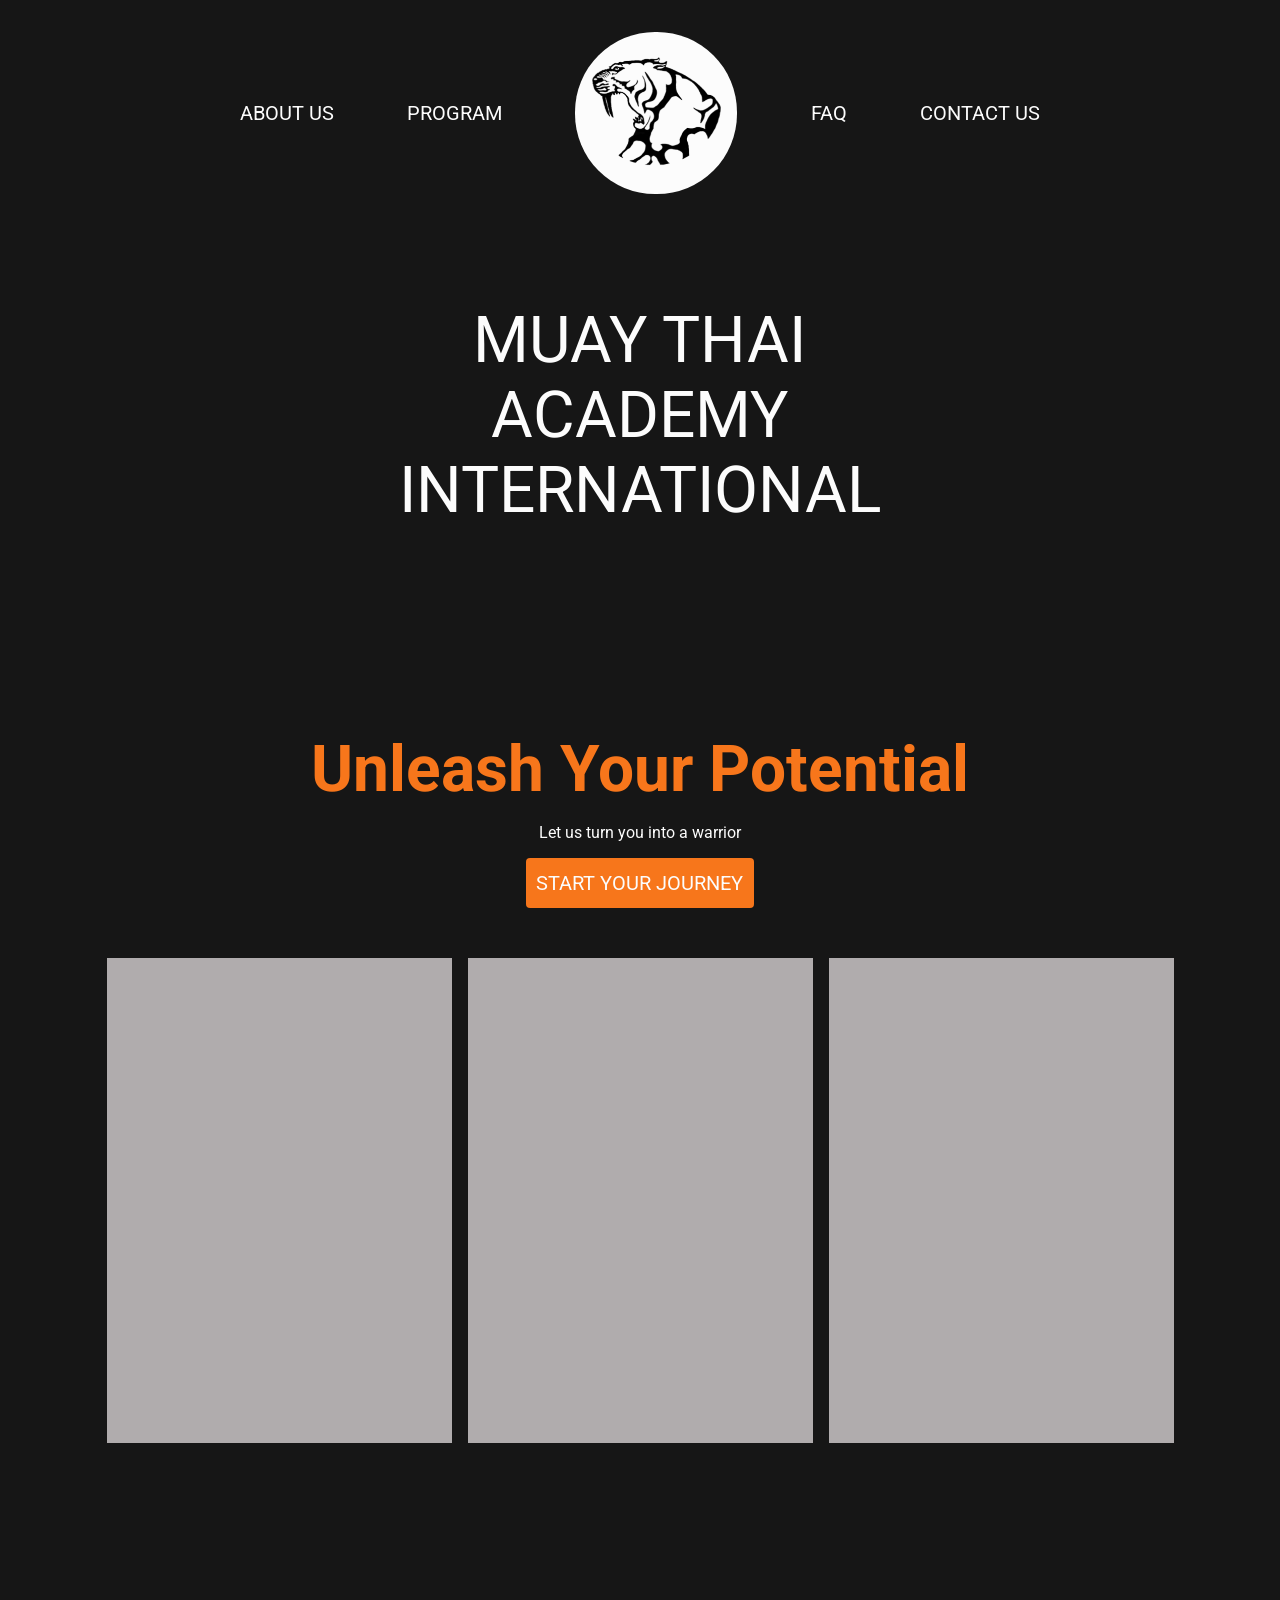
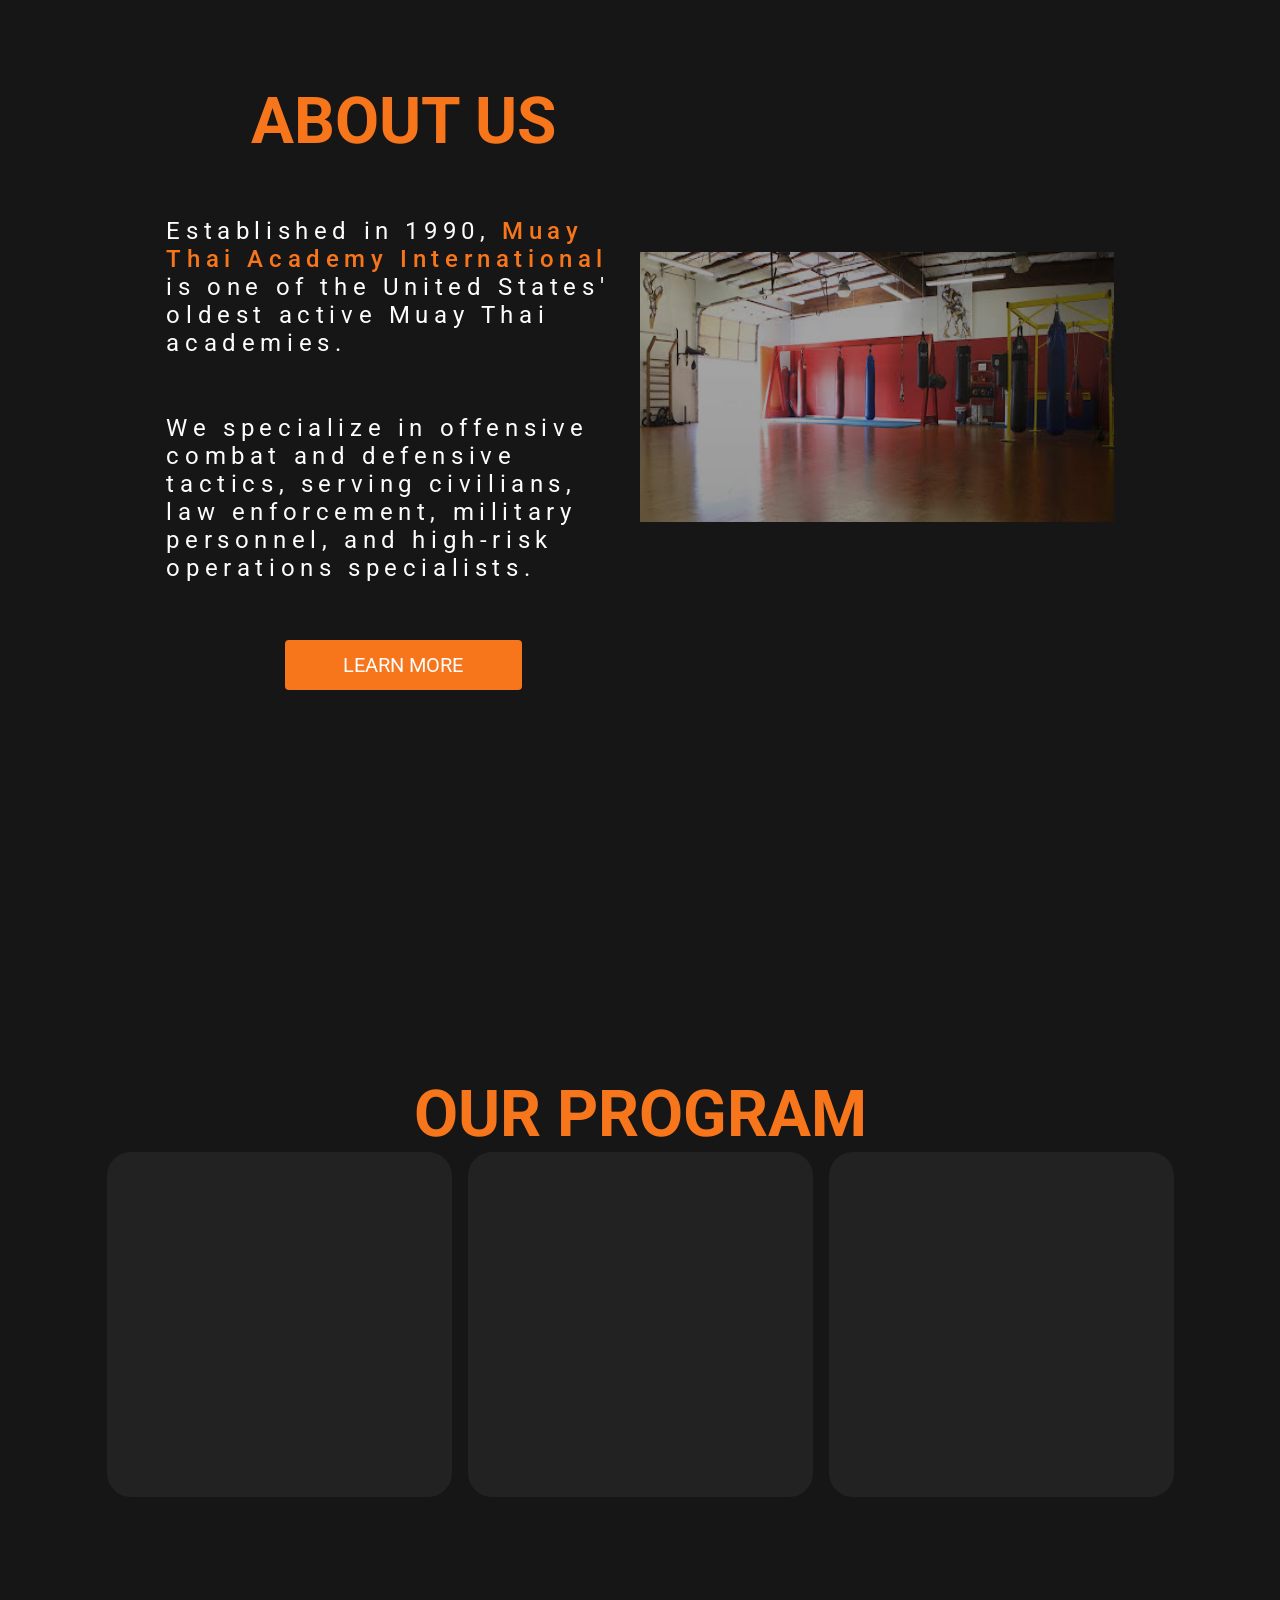
==== index.html @ 50d13c05 "Complete Rework" ====
<!DOCTYPE html>
<html lang="en">
  <head>
    <meta charset="UTF-8" />
    <meta name="viewport" content="width=device-width, initial-scale=1.0" />
    <title>Muay Thai Academy International</title>
    <link rel="stylesheet" href="style.css" />
    <link rel="stylesheet" href="media.css" />
    <link rel="icon" href="./assets/MuayThaiAcademyIcon.png" />
    <link rel="preconnect" href="https://fonts.googleapis.com" />
    <link rel="preconnect" href="https://fonts.gstatic.com" crossorigin />
    <link
      href="https://fonts.googleapis.com/css2?family=Roboto:ital,wght@0,100;0,300;0,400;0,500;0,700;0,900;1,100;1,300;1,400;1,500;1,700;1,900&display=swap"
      rel="stylesheet"
    />
    <script defer src="script.js"></script>
  </head>
  <body>
    <nav class="navbar">
      <a href="" class="nav-link">ABOUT US</a>
      <a href="" class="nav-link">PROGRAM</a>
      <div class="academy-logo">
        <img
          src="/assets/MuayThaiAcademyIcon.png"
          alt="academy logo"
          class="academy-logo-img"
        />
      </div>
      <a href="" class="nav-link">FAQ</a>
      <a href="" class="nav-link">CONTACT US</a>
    </nav>
    <h1 class="academy-name">MUAY THAI<br />ACADEMY INTERNATIONAL</h1>
    <section id="hero">
      <h2 class="slogan"><span>Unleash</span> Your Potential</h2>
      <p>Let us turn you into a warrior</p>
      <button class="start-journey-btn">START YOUR JOURNEY</button>
      <div class="hero-img-container">
        <!-- <img src="" alt="" class="hero-img" />
        <img src="" alt="" class="hero-img" />
        <img src="" alt="" class="hero-img" /> -->
        <div class="placeholder-img"></div>
        <div class="placeholder-img"></div>
        <div class="placeholder-img"></div>
      </div>
    </section>
    <section id="about">
      <div class="about-text-container">
        <h2>ABOUT US</h2>
        <p>
          Established in 1990, <span>Muay Thai Academy International</span> is
          one of the United States' oldest active Muay Thai academies.
        </p>
        <p>
          We specialize in offensive combat and defensive tactics, serving
          civilians, law enforcement, military personnel, and high-risk
          operations specialists.
        </p>
        <button class="learn-more-btn">LEARN MORE</button>
      </div>
      <img src="/assets/muaythaiBG.jpg" alt="" class="about-img" />
    </section>
    <section id="program">
      <h2>OUR PROGRAM</h2>
      <div class="program-card-container">
        <div class="program-card"></div>
        <div class="program-card"></div>
        <div class="program-card"></div>
      </div>
    </section>
  </body>
</html>
---- style.css ----
/* COLOR PALETTE
BLACK #111111
RED #540000
TEAL #004749
TAN #b09b72
WHITE ededed */
/* General Styling */
:root {
  --black: #161616;
  --white: #fcfcfc;
  --grey: #b0acad;
  --orange: #f7761b;
}

* {
  margin: 0;
  padding: 0;
  font-family: sans-serif;
  box-sizing: border-box;
  list-style: none;
  text-decoration: none;
  font-family: "roboto", sans-serif;
  color: var(--white);
  border: 0px;
}

input::-webkit-outer-spin-button,
input::-webkit-inner-spin-button {
  -webkit-appearance: none;
  margin: 0;
}

body {
  overflow-x: hidden;
  margin: 0 13%;
}

html {
  background: var(--black);
  scroll-behavior: smooth;
  height: 100%;
  scroll-snap-type: y proximity;
}

section {
  height: 100vh;
  scroll-snap-align: center;
  display: flex;
  flex-direction: column;
  justify-content: center;
  align-items: center;
  text-align: center;
}

h2 {
  font-weight: bold;
  color: var(--orange);
  text-align: center;
  font-size: 64px;
}

button:hover {
  cursor: pointer;
}

button {
  height: 50px;
  font-weight: 400;
  background-color: var(--orange);
  font-size: 20px;
  border-radius: 0.25rem;
}

button:hover {
  transition: all 200ms ease;
  background-color: red;
  color: white;
}

/* NAVBAR */
.navbar {
  display: flex;
  margin-top: 2rem;
  align-items: center;
  justify-content: space-evenly;
}

.nav-link {
  font-size: 20px;
}

.academy-logo {
  background-color: var(--white);
  height: 162px;
  width: 162px;
  border-radius: 5rem;
  display: flex;
}

.academy-logo-img {
  height: 80%;
  margin: auto;
}

.academy-name {
  margin: 109px auto;
  text-align: center;
  width: 80%;
  font-size: 64px;
  font-weight: 400;
}

/* HERO SECTION */
#hero {
  margin: auto 0;
}
.slogan {
  font-size: 64px;
}

.slogan span {
  color: var(--orange);
}

#hero p {
  margin: 1rem 0;
}

.start-journey-btn {
  width: 24%;
  margin-bottom: 50px;
}

.hero-img-container {
  display: flex;
  justify-content: center;
  gap: 1rem;
}

.placeholder-img {
  background-color: var(--grey);
  height: 485px;
  width: 345px;
}

/* ABOUT */
#about {
  height: 100vh;
  display: flex;
  flex-direction: row;
  justify-content: space-evenly;
}

.about-text-container {
  width: 50%;
  height: 80%;
  display: flex;
  flex-direction: column;
  justify-content: space-evenly;
  margin-right: 2rem;
  margin: auto 0;
}

#about p {
  font-size: 24px;
  letter-spacing: 0.35rem;
  text-align: left;
}

#about span {
  color: var(--orange);
  font-weight: 500;
}

.learn-more-btn {
  width: 50%;
  margin: 0 auto;
}

.about-img {
  width: 50%;
  height: 30%;
  margin: auto 0;
}

/* PROGRAM */
.program-card-container {
  display: flex;
  gap: 1rem;
}

.program-card {
  height: 345px;
  width: 345px;
  background-color: #222222;
  border-radius: 1.5rem;
}
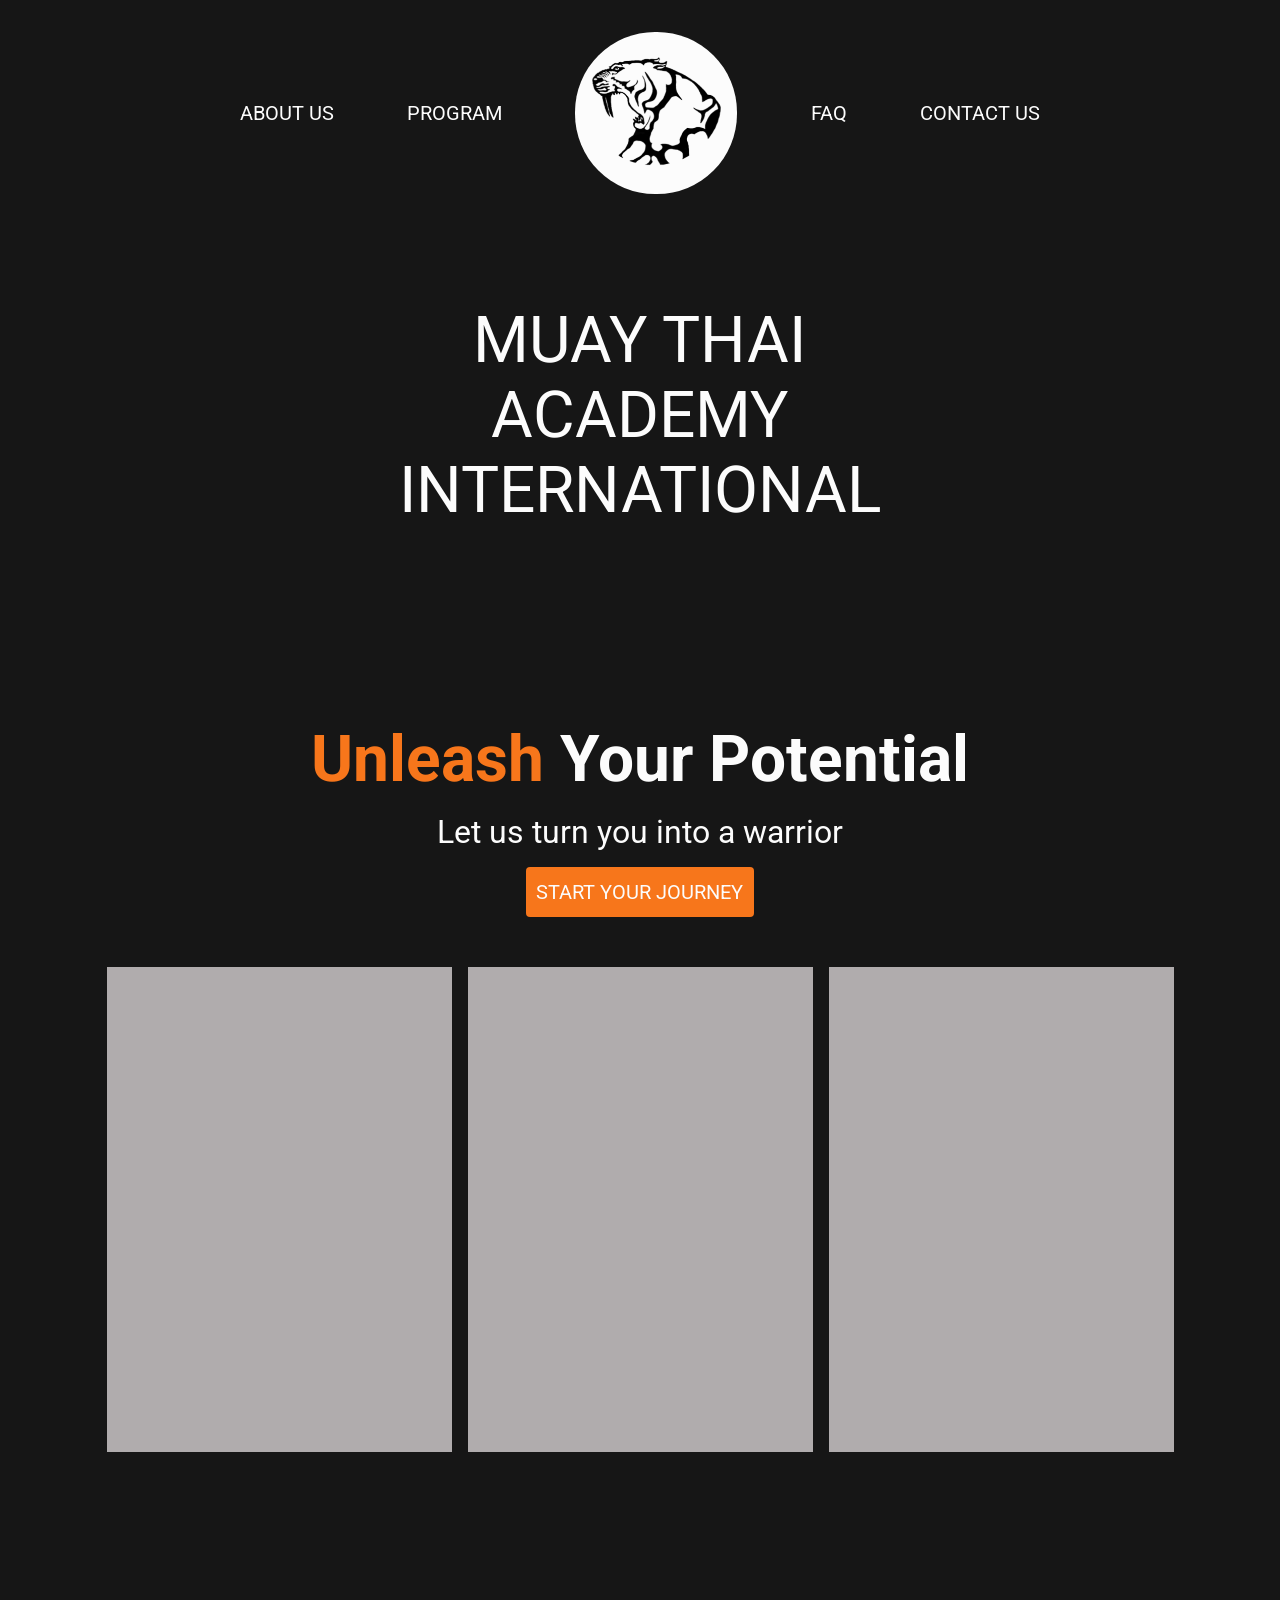
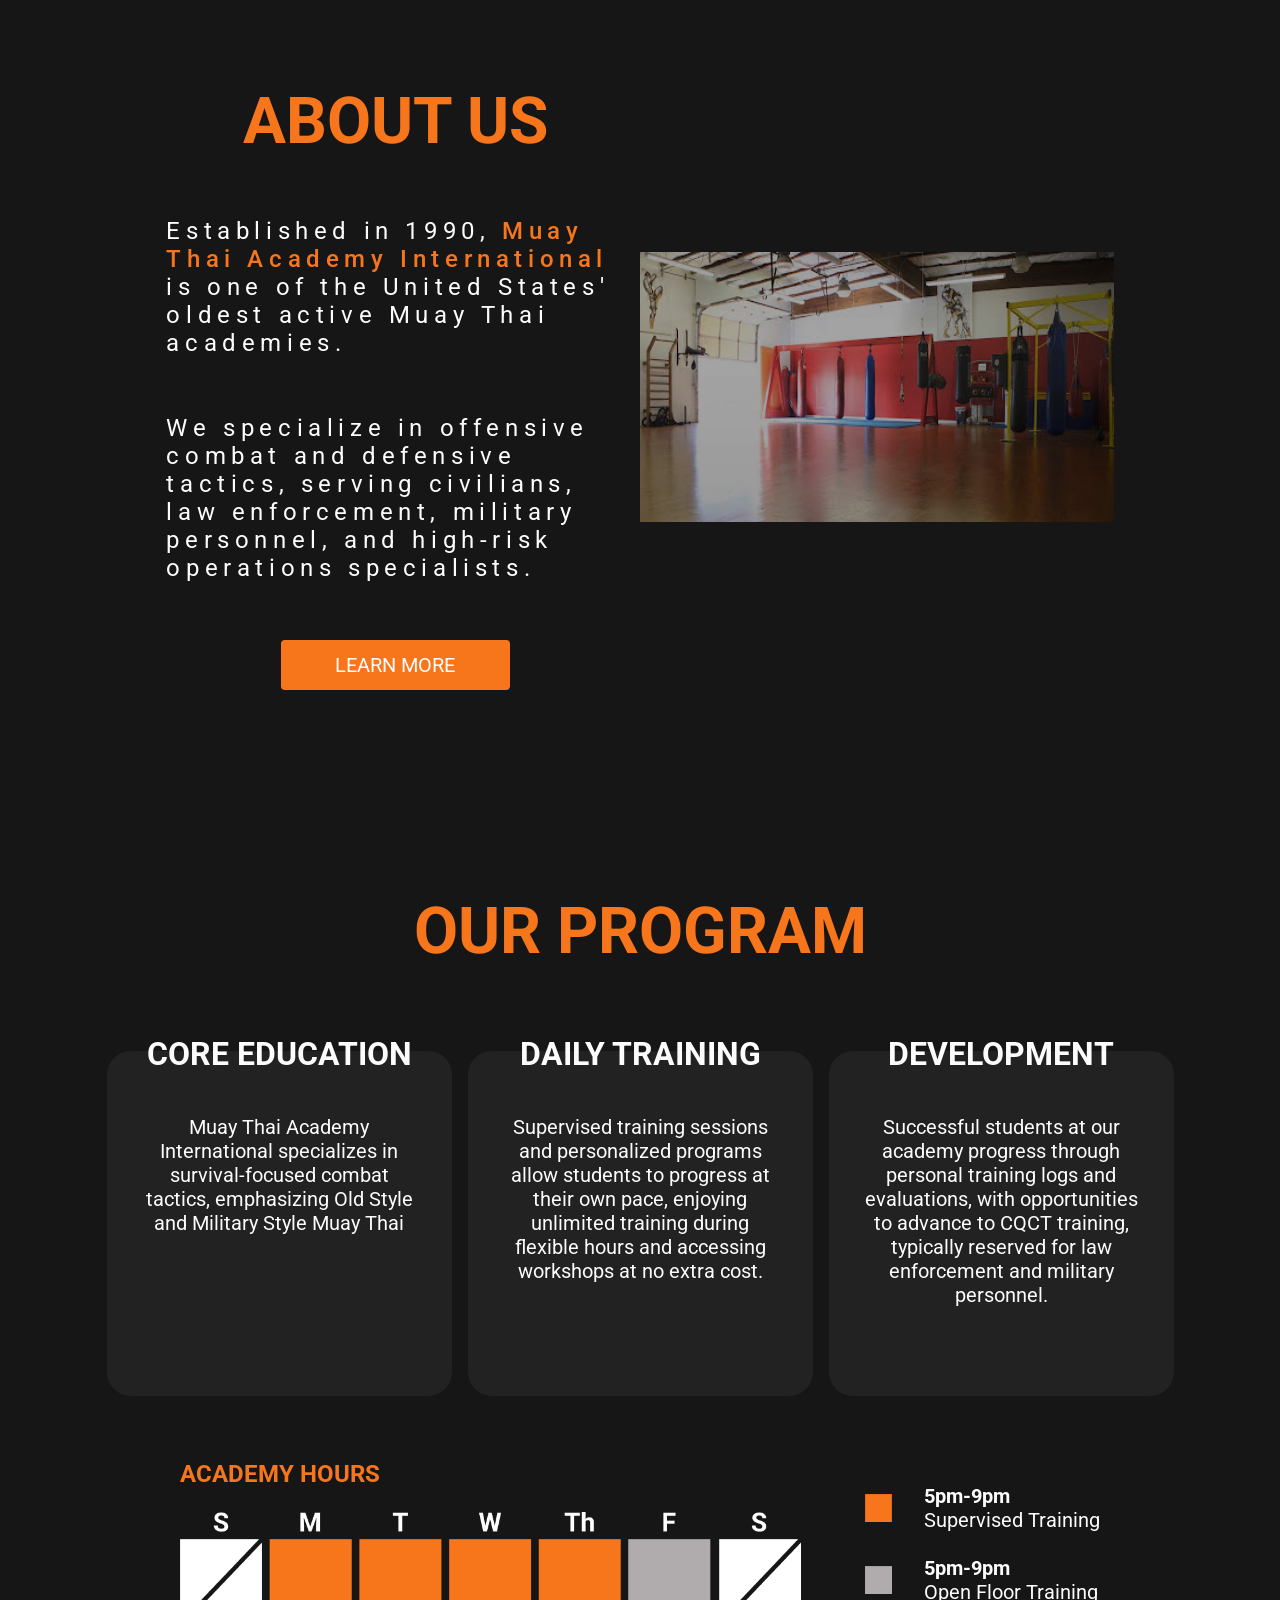
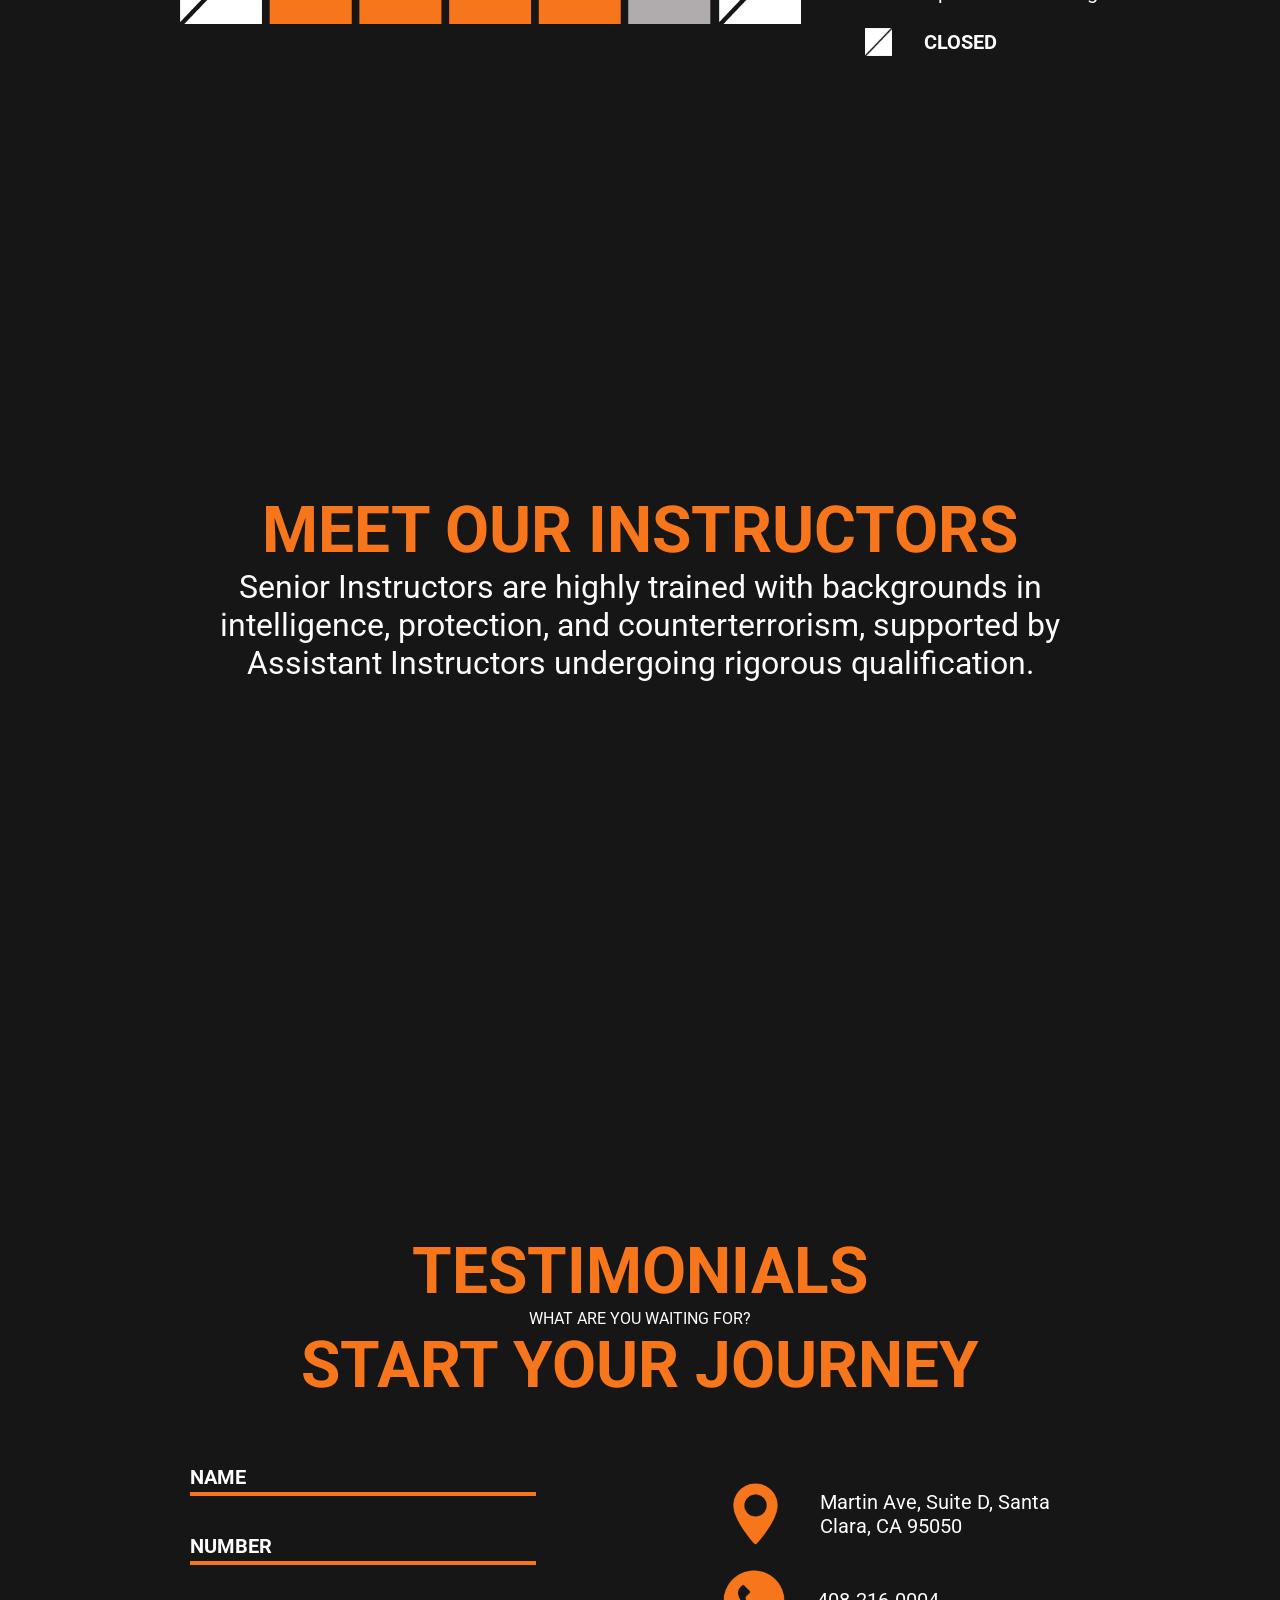
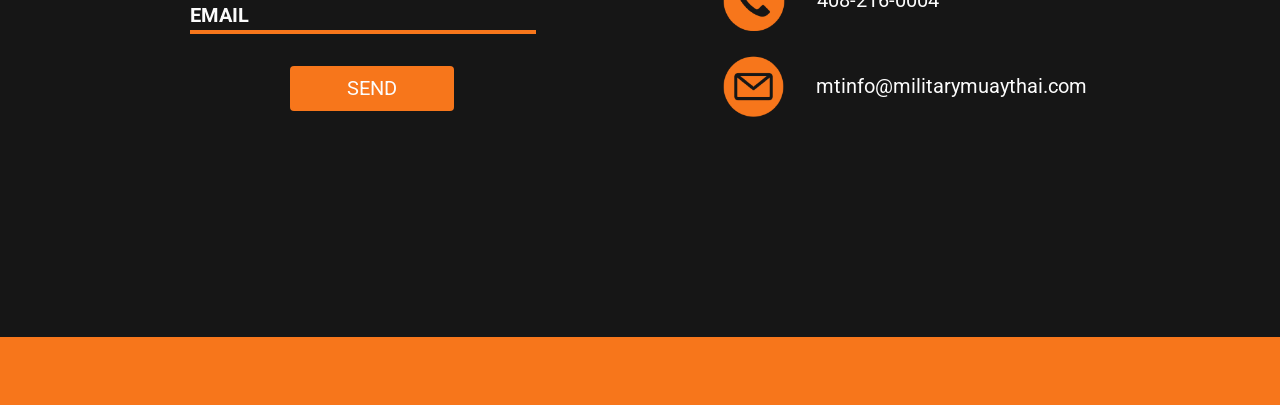
==== commit 2529295c: "new sections progress" ====
--- a/index.html
+++ b/index.html
@@ -46,11 +46,11 @@
     <section id="about">
       <div class="about-text-container">
         <h2>ABOUT US</h2>
-        <p>
+        <p class="decode">
           Established in 1990, <span>Muay Thai Academy International</span> is
           one of the United States' oldest active Muay Thai academies.
         </p>
-        <p>
+        <p class="decode">
           We specialize in offensive combat and defensive tactics, serving
           civilians, law enforcement, military personnel, and high-risk
           operations specialists.
@@ -62,10 +62,144 @@
     <section id="program">
       <h2>OUR PROGRAM</h2>
       <div class="program-card-container">
-        <div class="program-card"></div>
-        <div class="program-card"></div>
-        <div class="program-card"></div>
-      </div>
-    </section>
+        <div class="program-card">
+          <h3>CORE EDUCATION</h3>
+          <p>
+            Muay Thai Academy International specializes in survival-focused
+            combat tactics, emphasizing Old Style and Military Style Muay Thai
+          </p>
+        </div>
+        <div class="program-card">
+          <h3>DAILY TRAINING</h3>
+          <p>
+            Supervised training sessions and personalized programs allow
+            students to progress at their own pace, enjoying unlimited training
+            during flexible hours and accessing workshops at no extra cost.
+          </p>
+        </div>
+        <div class="program-card">
+          <h3>DEVELOPMENT</h3>
+          <p>
+            Successful students at our academy progress through personal
+            training logs and evaluations, with opportunities to advance to CQCT
+            training, typically reserved for law enforcement and military
+            personnel.
+          </p>
+        </div>
+      </div>
+      <div class="schedule">
+        <div class="weekly-schedule">
+          <h3 class="hours">ACADEMY HOURS</h3>
+          <img src="/assets/Weekly Schedule.png" alt="" class="week" />
+        </div>
+        <ul>
+          <li>
+            <img src="/assets/OrangeSqaure.png" alt="" class="legend-box" />
+            <div class="legend-text">
+              <h4>5pm-9pm</h4>
+              <p>Supervised Training</p>
+            </div>
+          </li>
+          <li>
+            <img
+              src="/assets/GreySquare.png"
+              alt="grey square"
+              class="legend-box"
+            />
+            <div class="legend-text">
+              <h4>5pm-9pm</h4>
+              <p>Open Floor Training</p>
+            </div>
+          </li>
+          <li>
+            <img src="/assets/Closed Square.png" alt="" class="legend-box" />
+            <h4>CLOSED</h4>
+          </li>
+        </ul>
+      </div>
+    </section>
+    <section id="instructors">
+      <h2>MEET OUR INSTRUCTORS</h2>
+      <p>
+        Senior Instructors are highly trained with backgrounds in intelligence,
+        protection, and counterterrorism, supported by Assistant Instructors
+        undergoing rigorous qualification.
+      </p>
+    </section>
+    <section id="action">
+      <div class="testimonials">
+        <h2>TESTIMONIALS</h2>
+      </div>
+      <div class="cta">
+        <p>WHAT ARE YOU WAITING FOR?</p>
+        <h2>START YOUR JOURNEY</h2>
+        <div class="contact">
+          <div class="form">
+            <form action="" class="contact-form">
+              <div class="input-wrap">
+                <input
+                  type="text"
+                  autocomplete="off"
+                  id="name"
+                  required
+                  class="input-field"
+                />
+                <label for="name">NAME</label>
+              </div>
+              <div class="input-wrap">
+                <input
+                  type="number"
+                  autocomplete="off"
+                  id="number"
+                  required
+                  class="input-field"
+                />
+                <label for="number">NUMBER</label>
+              </div>
+              <div class="input-wrap">
+                <input
+                  type="email"
+                  autocomplete="off"
+                  id="email"
+                  required
+                  class="input-field"
+                />
+                <label for="email">EMAIL</label>
+              </div>
+              <input type="submit" value="SEND" class="submit-btn" />
+            </form>
+          </div>
+          <div class="contact-info">
+            <ul>
+              <li class="address">
+                <img
+                  src="/assets/orange-location-icon.png"
+                  alt=""
+                  class="contact-icon"
+                />
+                <p>Martin Ave, Suite D, Santa Clara, CA 95050</p>
+              </li>
+              <li class="phone">
+                <img
+                  src="/assets/orange-phone-icon.png"
+                  alt=""
+                  class="contact-icon"
+                />
+                <p>408-216-0004</p>
+              </li>
+              <li class="email">
+                <img
+                  src="/assets/orange-email-icon.png"
+                  alt=""
+                  class="contact-icon"
+                />
+                <p>mtinfo@militarymuaythai.com</p>
+              </li>
+            </ul>
+          </div>
+        </div>
+      </div>
+    </section>
+    <footer></footer>
   </body>
 </html>
--- a/style.css
+++ b/style.css
@@ -59,11 +59,13 @@
   font-size: 64px;
 }
 
-button:hover {
+button:hover,
+.submit-btn:hover {
   cursor: pointer;
 }
 
-button {
+button,
+.submit-btn {
   height: 50px;
   font-weight: 400;
   background-color: var(--orange);
@@ -116,6 +118,7 @@
 }
 .slogan {
   font-size: 64px;
+  color: var(--white);
 }
 
 .slogan span {
@@ -124,6 +127,7 @@
 
 #hero p {
   margin: 1rem 0;
+  font-size: 2rem;
 }
 
 .start-journey-btn {
@@ -149,6 +153,7 @@
   display: flex;
   flex-direction: row;
   justify-content: space-evenly;
+  gap: 1rem;
 }
 
 .about-text-container {
@@ -184,6 +189,10 @@
 }
 
 /* PROGRAM */
+#program h2 {
+  margin-bottom: 82px;
+}
+
 .program-card-container {
   display: flex;
   gap: 1rem;
@@ -194,4 +203,138 @@
   width: 345px;
   background-color: #222222;
   border-radius: 1.5rem;
-}
+  padding: 2rem;
+  position: relative;
+}
+
+.program-card h3 {
+  font-size: 32px;
+  position: absolute;
+  top: -1rem;
+  left: 0%;
+  right: 0%;
+  width: 100%;
+  margin: 0 auto;
+}
+
+.program-card p {
+  margin: 2rem auto;
+  font-size: 20px;
+}
+
+.schedule {
+  margin-top: 4rem;
+  display: flex;
+  gap: 4rem;
+}
+
+.hours {
+  color: var(--orange);
+  font-size: 24px;
+  text-align: left;
+  margin-bottom: 1.5rem;
+}
+
+.week {
+  height: 112px;
+}
+.schedule ul {
+  margin: auto;
+}
+
+.schedule li {
+  display: flex;
+  gap: 2rem;
+  margin: 1.5rem 0;
+  align-items: center;
+  text-align: left;
+  font-size: 20px;
+}
+
+.legend-box {
+  height: 28px;
+}
+
+#instructors p {
+  font-size: 2rem;
+}
+
+/* CALL TO ACTION */
+.cta {
+  width: 900px;
+}
+.cta h2 {
+  margin-bottom: 56px;
+}
+.contact {
+  display: flex;
+  justify-content: space-evenly;
+  gap: 2rem;
+}
+.form {
+  display: flex;
+  flex-direction: column;
+  text-align: left;
+  flex-grow: 1;
+}
+
+.input {
+  display: block;
+}
+
+.input-wrap {
+  position: relative;
+  height: 37px;
+  margin-bottom: 2rem;
+}
+
+.input-field {
+  position: absolute;
+  background: none;
+  border: none;
+  outline: none;
+  width: 346px;
+  height: 100%;
+  border-bottom: 0.25rem solid var(--orange);
+}
+
+label {
+  position: absolute;
+  left: 0;
+  top: 50%;
+  transform: translateY(-50%);
+  font-size: 20px;
+  font-weight: bold;
+}
+
+.submit-btn {
+  width: 164px;
+  height: 45px;
+  margin: 0 20%;
+}
+
+.contact-info {
+  width: 367px;
+}
+
+.contact-info li {
+  font-size: 20px;
+  font-weight: 400;
+  text-align: left;
+  display: flex;
+  gap: 2rem;
+  margin: 1.5rem 0;
+  align-items: center;
+}
+
+.contact-icon {
+  height: 62px;
+}
+
+/* footer */
+footer {
+  background-color: var(--orange);
+  height: 68px;
+  width: 150%;
+  transform: translateX(-20%);
+}
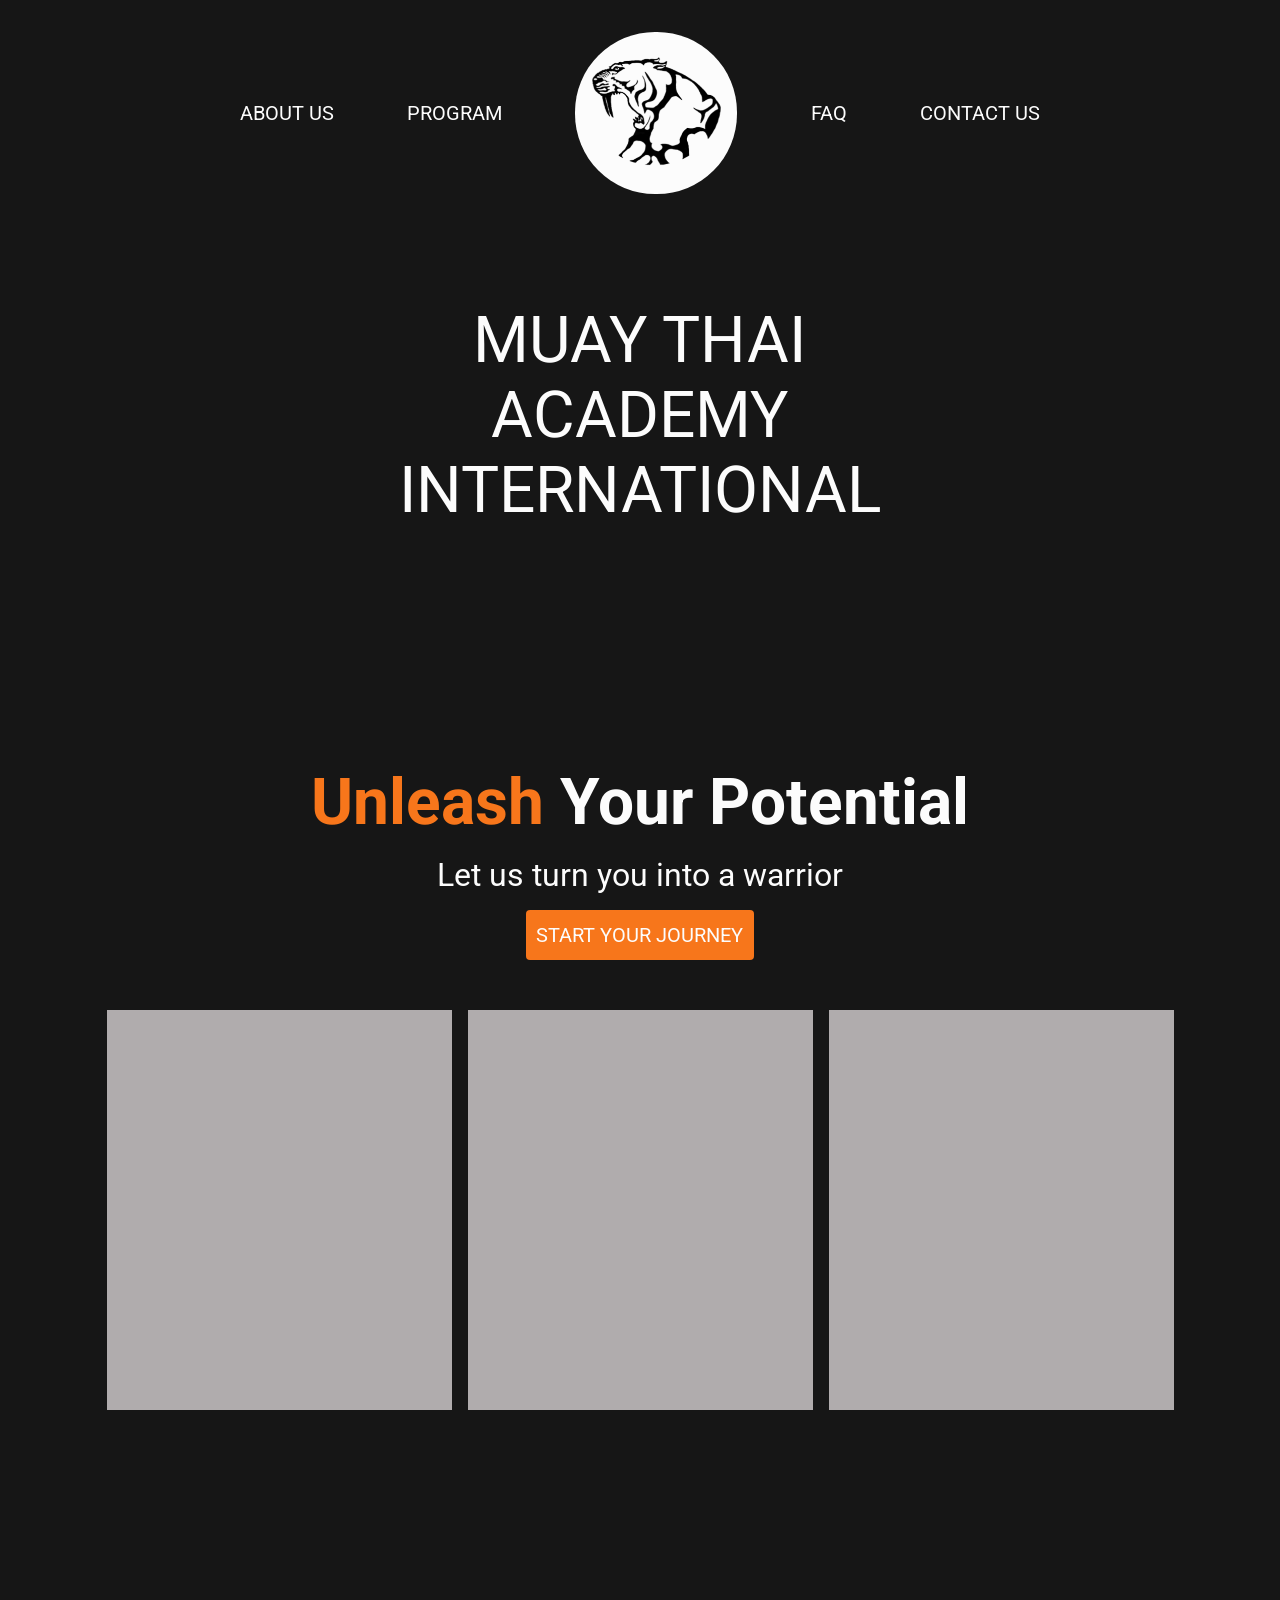
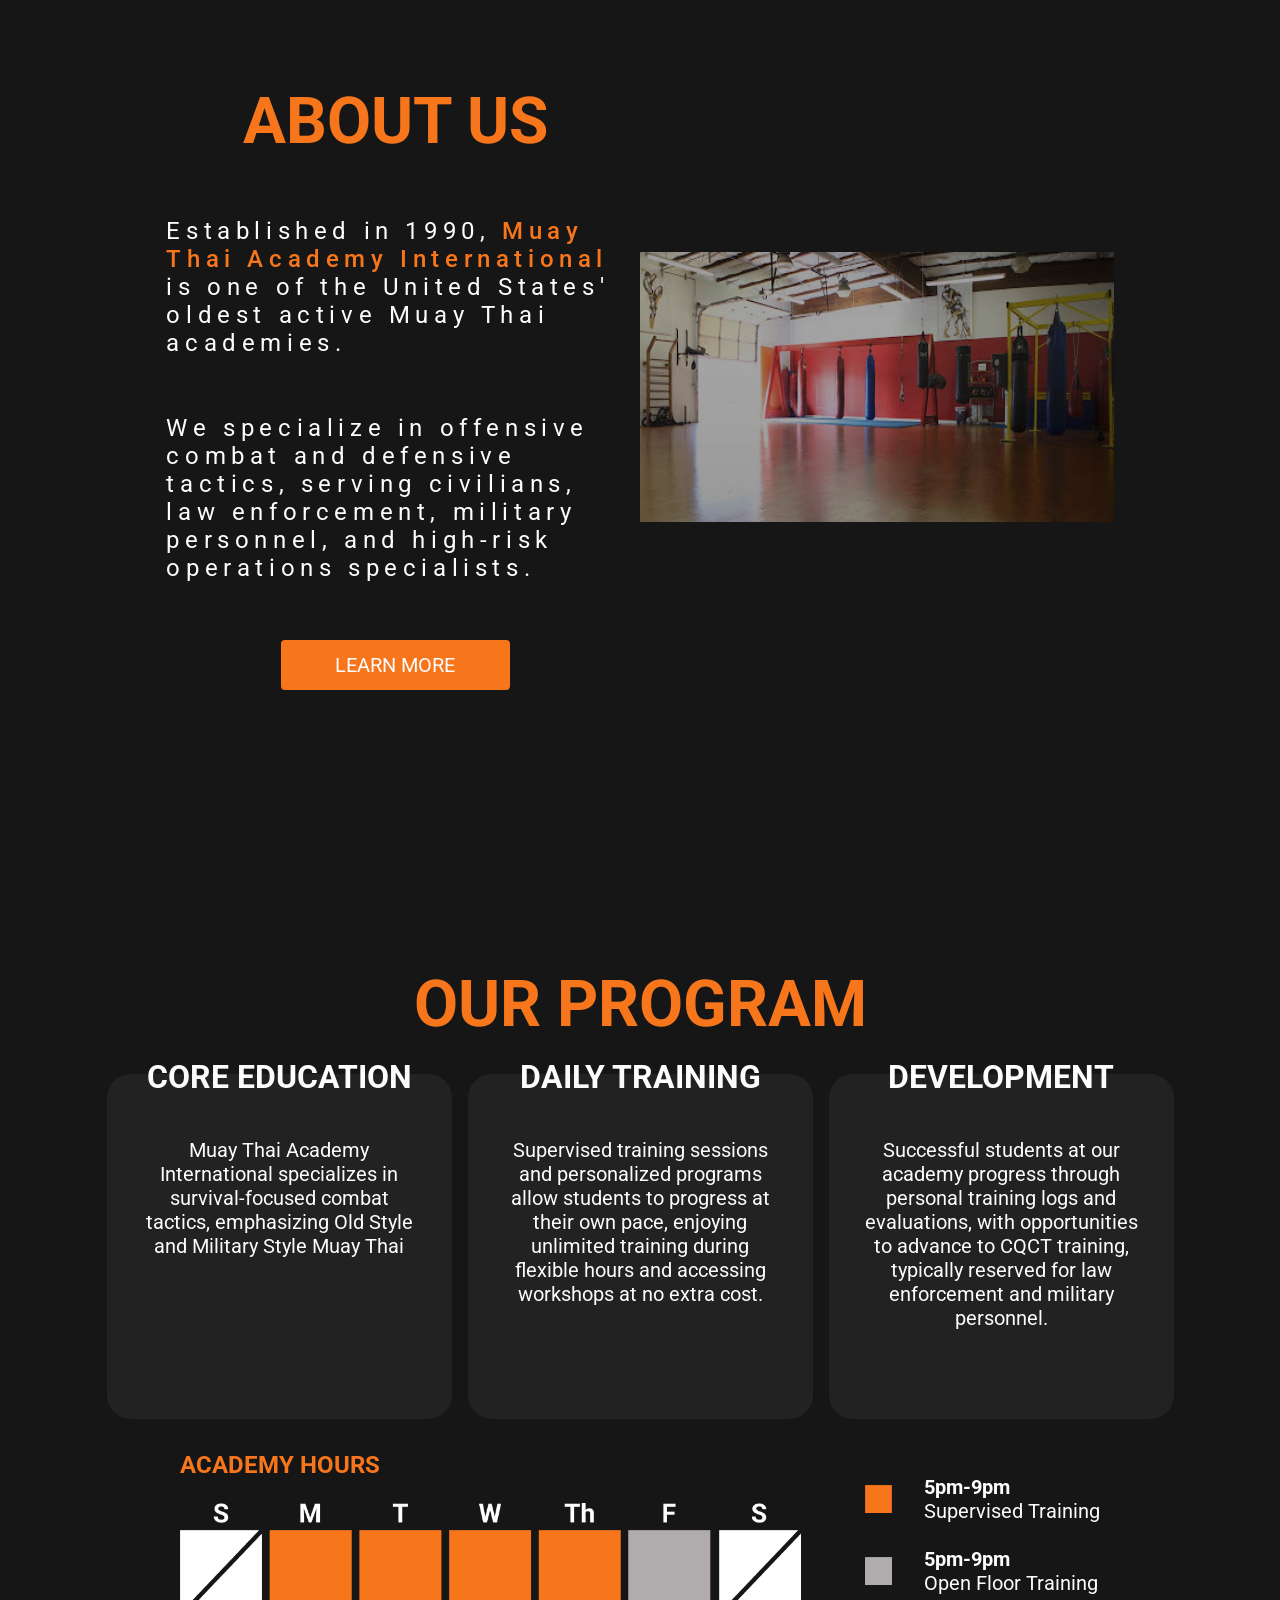
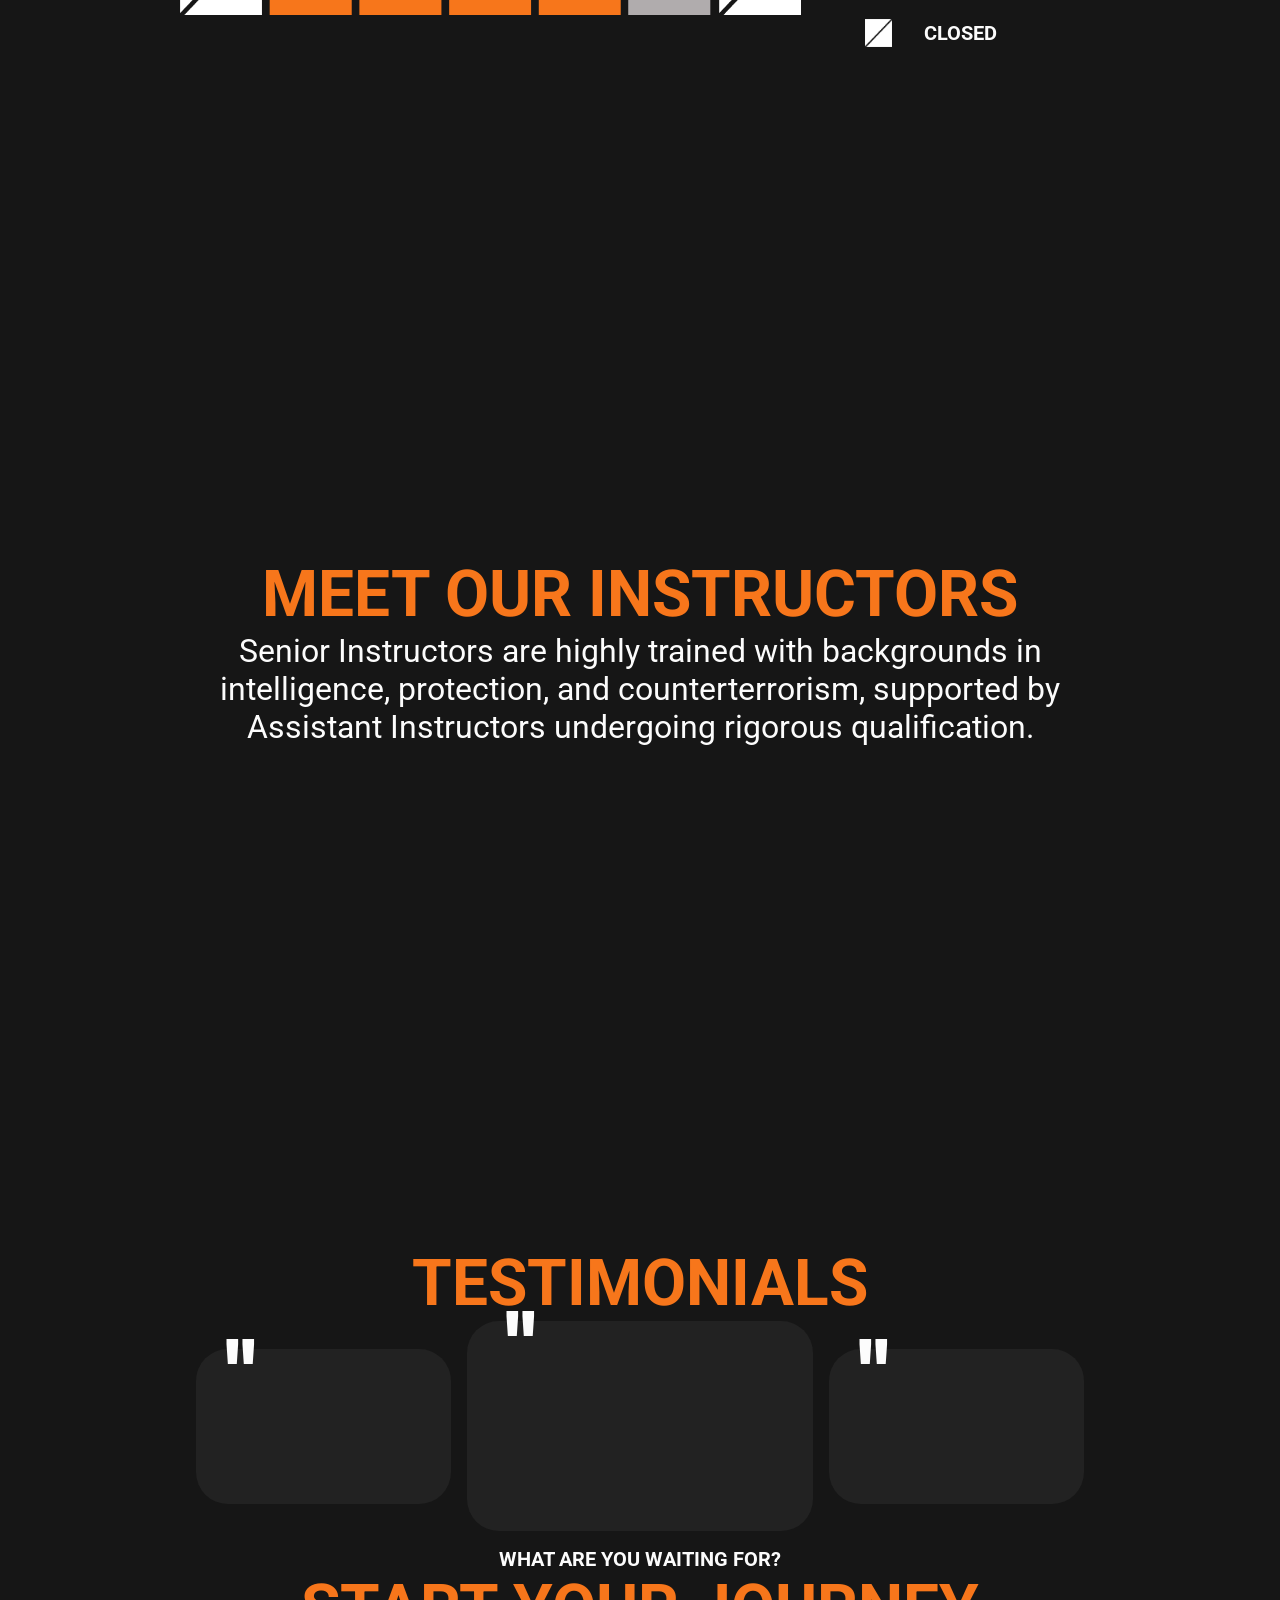
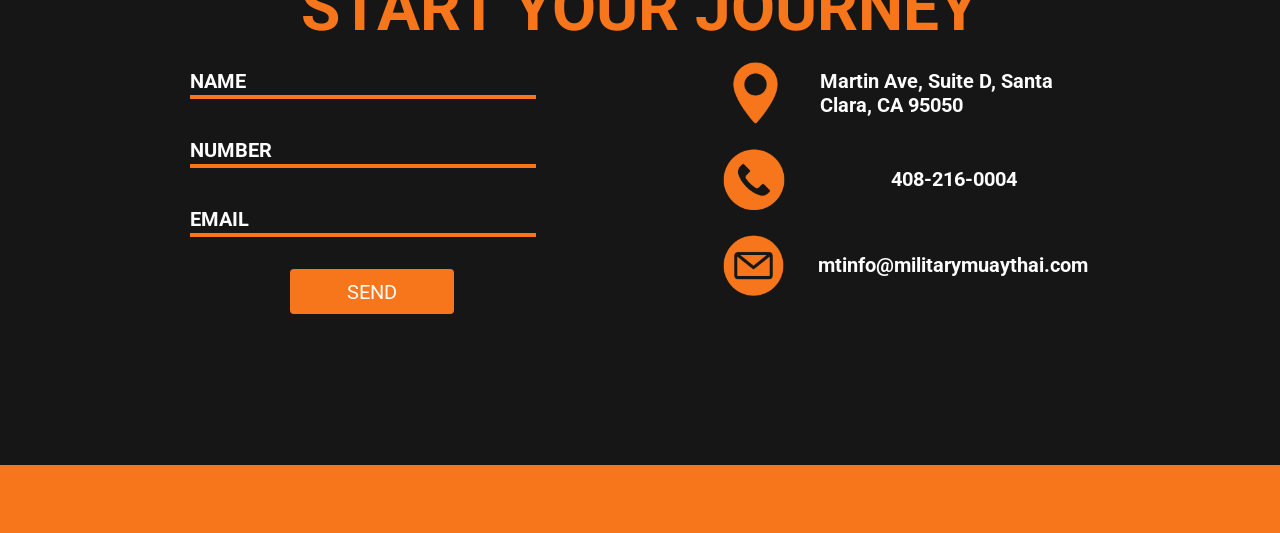
==== commit b8da0430: "responsive changes" ====
--- a/index.html
+++ b/index.html
@@ -9,6 +9,12 @@
     <link rel="icon" href="./assets/MuayThaiAcademyIcon.png" />
     <link rel="preconnect" href="https://fonts.googleapis.com" />
     <link rel="preconnect" href="https://fonts.gstatic.com" crossorigin />
+    <link rel="preconnect" href="https://fonts.googleapis.com" />
+    <link rel="preconnect" href="https://fonts.gstatic.com" crossorigin />
+    <link
+      href="https://fonts.googleapis.com/css2?family=Saira+Condensed:wght@100;200;300;400;500;600;700;800;900&display=swap"
+      rel="stylesheet"
+    />
     <link
       href="https://fonts.googleapis.com/css2?family=Roboto:ital,wght@0,100;0,300;0,400;0,500;0,700;0,900;1,100;1,300;1,400;1,500;1,700;1,900&display=swap"
       rel="stylesheet"
@@ -129,6 +135,17 @@
     <section id="action">
       <div class="testimonials">
         <h2>TESTIMONIALS</h2>
+        <div class="carousel-container">
+          <div class="testimonial-card before">
+            <p class="quotation-mark">"</p>
+          </div>
+          <div class="testimonial-card main">
+            <p class="quotation-mark">"</p>
+          </div>
+          <div class="testimonial-card after">
+            <p class="quotation-mark">"</p>
+          </div>
+        </div>
       </div>
       <div class="cta">
         <p>WHAT ARE YOU WAITING FOR?</p>
--- a/style.css
+++ b/style.css
@@ -50,6 +50,7 @@
   justify-content: center;
   align-items: center;
   text-align: center;
+  margin-bottom: 2rem;
 }
 
 h2 {
@@ -143,7 +144,7 @@
 
 .placeholder-img {
   background-color: var(--grey);
-  height: 485px;
+  height: 400px;
   width: 345px;
 }
 
@@ -190,7 +191,7 @@
 
 /* PROGRAM */
 #program h2 {
-  margin-bottom: 82px;
+  margin-bottom: 2rem;
 }
 
 .program-card-container {
@@ -223,7 +224,7 @@
 }
 
 .schedule {
-  margin-top: 4rem;
+  margin-top: 2rem;
   display: flex;
   gap: 4rem;
 }
@@ -259,13 +260,51 @@
   font-size: 2rem;
 }
 
+/* TESTIMONIAL */
+.carousel-container{
+  display: flex;
+  justify-content: center;
+  align-items: center;
+  gap: 1rem;
+}
+
+.testimonial-card{
+  width: 255px;
+  height: 155px;
+  background: #222222;
+  border-radius: 2rem;
+  position: relative;
+}
+
+.testimonial-card.main{
+  width: 346px;
+  height: 210px;
+}
+
+.quotation-mark{
+  font-family: "Saira Condensed", sans-serif;
+  font-weight: bold;
+  font-size: 96px;
+  position: absolute;
+  top: 0;
+  left: 10%;
+  transform: translateY(-35%);
+}
+
 /* CALL TO ACTION */
 .cta {
   width: 900px;
 }
+
+.cta p{
+  font-size: 20px;
+  font-weight: bold;
+  margin-top: 1rem;
+}
 .cta h2 {
-  margin-bottom: 56px;
-}
+  margin-bottom: 1rem;
+}
+
 .contact {
   display: flex;
   justify-content: space-evenly;
@@ -323,8 +362,12 @@
   text-align: left;
   display: flex;
   gap: 2rem;
-  margin: 1.5rem 0;
-  align-items: center;
+  margin-bottom: 1.5rem;
+  align-items: center;
+}
+
+.contact-info li p{
+  margin: auto;
 }
 
 .contact-icon {
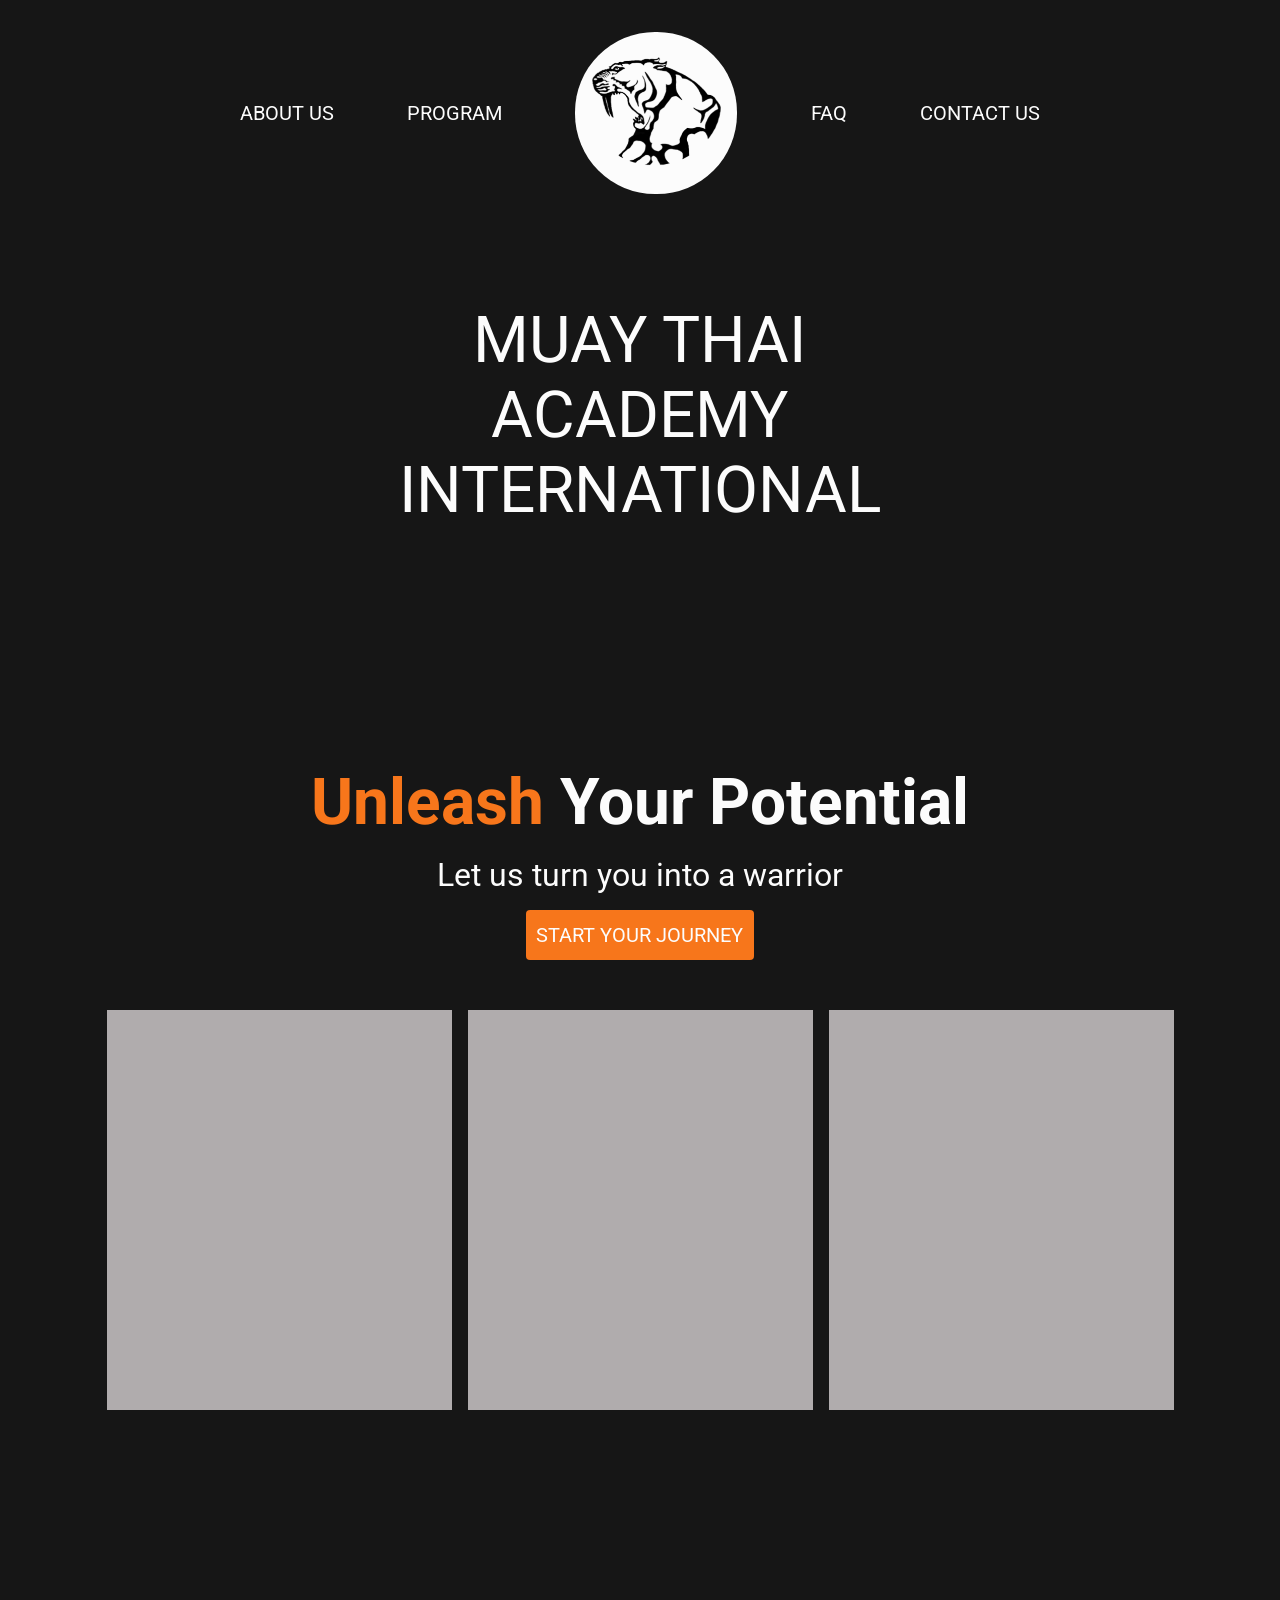
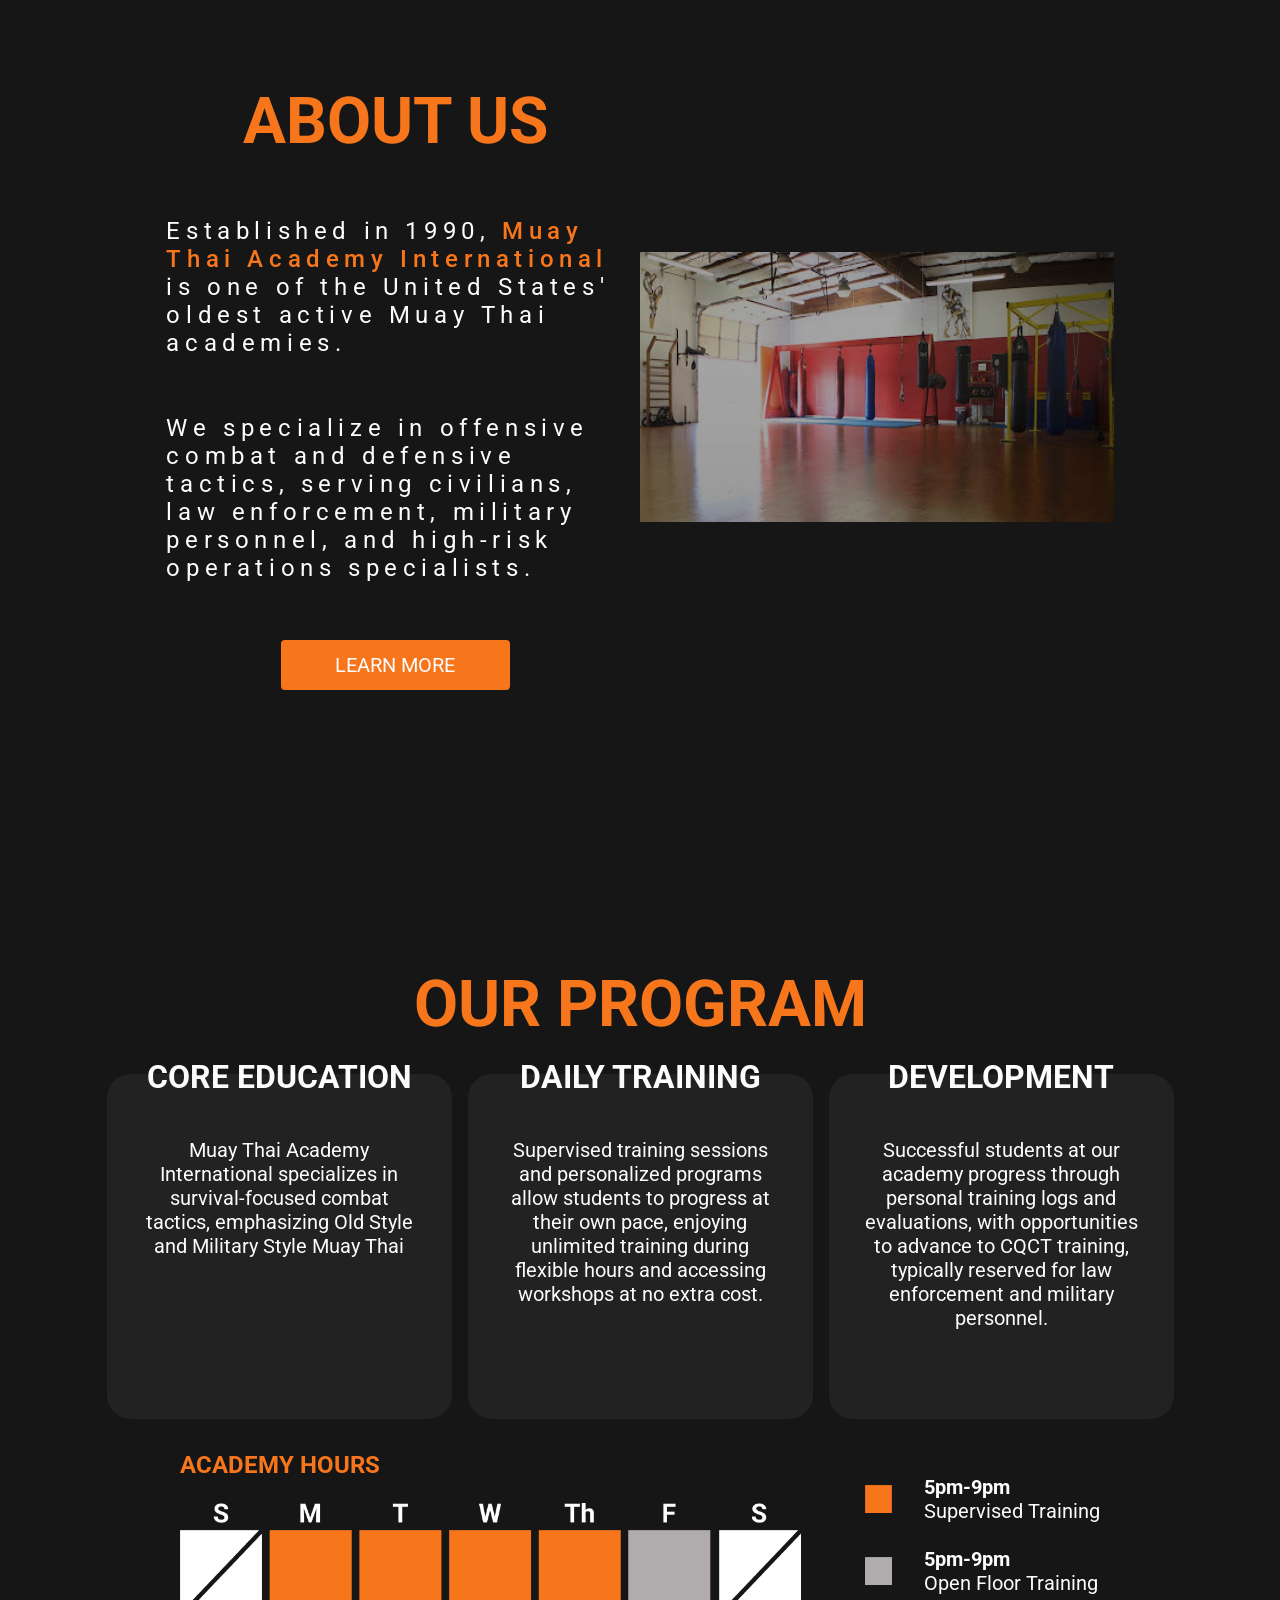
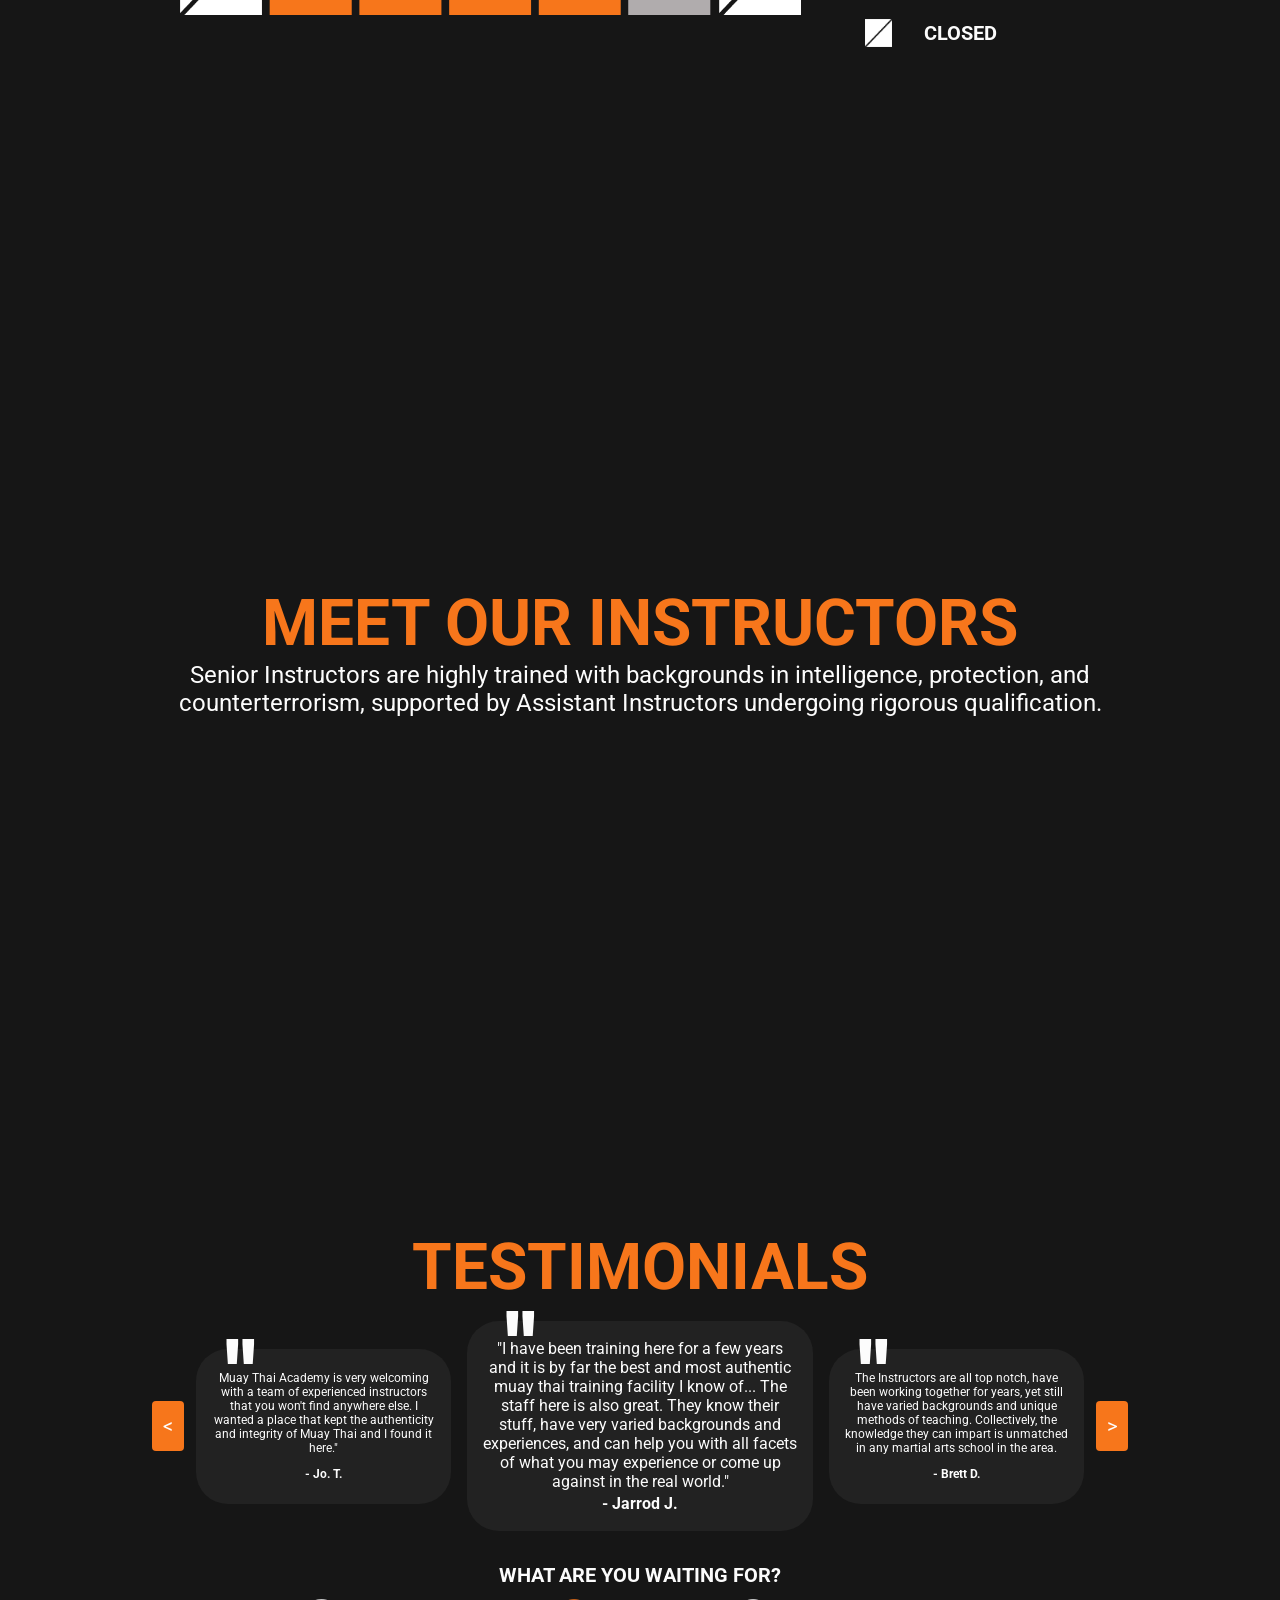
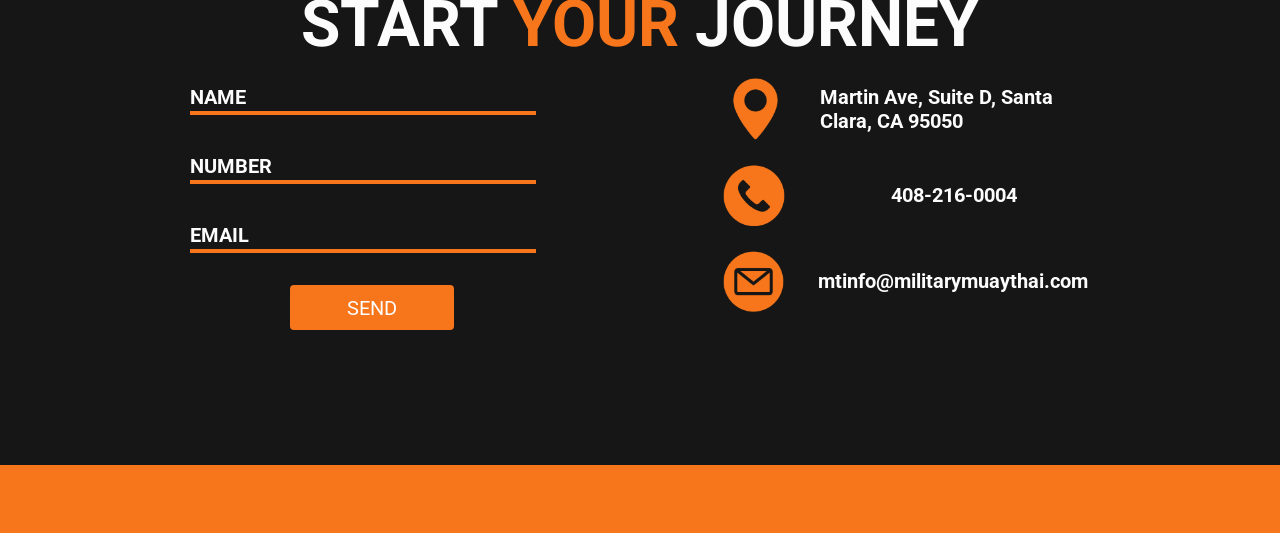
==== commit d44d693b: "testimonial mockup" ====
--- a/index.html
+++ b/index.html
@@ -138,18 +138,43 @@
         <div class="carousel-container">
           <div class="testimonial-card before">
             <p class="quotation-mark">"</p>
+            <p class="testimonial-text">
+              Muay Thai Academy is very welcoming with a team of experienced
+              instructors that you won't find anywhere else. I wanted a place
+              that kept the authenticity and integrity of Muay Thai and I found
+              it here."
+            </p>
+            <p class="author">- Jo. T.</p>
           </div>
           <div class="testimonial-card main">
             <p class="quotation-mark">"</p>
+            <p class="testimonial-text">
+              "I have been training here for a few years and it is by far the
+              best and most authentic muay thai training facility I know of...
+              The staff here is also great. They know their stuff, have very
+              varied backgrounds and experiences, and can help you with all
+              facets of what you may experience or come up against in the real
+              world."
+            </p>
+            <p class="author">- Jarrod J.</p>
           </div>
           <div class="testimonial-card after">
             <p class="quotation-mark">"</p>
-          </div>
+            <p class="testimonial-text">
+              The Instructors are all top notch, have been working together for
+              years, yet still have varied backgrounds and unique methods of
+              teaching. Collectively, the knowledge they can impart is unmatched
+              in any martial arts school in the area.
+            </p>
+            <p class="author">- Brett D.</p>
+          </div>
+          <button class="testimonial-btn prev"><</button>
+          <button class="testimonial-btn next">></button>
         </div>
       </div>
       <div class="cta">
         <p>WHAT ARE YOU WAITING FOR?</p>
-        <h2>START YOUR JOURNEY</h2>
+        <h2>START <span>YOUR</span> JOURNEY</h2>
         <div class="contact">
           <div class="form">
             <form action="" class="contact-form">
--- a/style.css
+++ b/style.css
@@ -257,31 +257,54 @@
 }
 
 #instructors p {
-  font-size: 2rem;
+  font-size: 1.5rem;
 }
 
 /* TESTIMONIAL */
-.carousel-container{
+.carousel-container {
   display: flex;
   justify-content: center;
   align-items: center;
   gap: 1rem;
-}
-
-.testimonial-card{
+  position: relative;
+}
+
+.testimonial-card {
   width: 255px;
   height: 155px;
   background: #222222;
   border-radius: 2rem;
   position: relative;
-}
-
-.testimonial-card.main{
+  display: grid;
+  align-items: center;
+  padding: 1rem;
+  font-size: 0.75rem;
+}
+
+.author {
+  font-weight: bold;
+}
+
+.testimonial-card.main {
   width: 346px;
   height: 210px;
-}
-
-.quotation-mark{
+  font-size: 1rem;
+}
+
+.testimonial-btn {
+  position: absolute;
+  width: 2rem;
+}
+
+.prev {
+  left: -5%;
+}
+
+.next {
+  right: -5%;
+}
+
+.quotation-mark {
   font-family: "Saira Condensed", sans-serif;
   font-weight: bold;
   font-size: 96px;
@@ -290,19 +313,26 @@
   left: 10%;
   transform: translateY(-35%);
 }
-
 /* CALL TO ACTION */
+#action h2 {
+  margin-bottom: 1rem;
+}
 .cta {
   width: 900px;
 }
 
-.cta p{
+.cta h2 {
+  color: var(--white);
+}
+
+.cta h2 span {
+  color: var(--orange);
+}
+
+.cta p {
   font-size: 20px;
   font-weight: bold;
-  margin-top: 1rem;
-}
-.cta h2 {
-  margin-bottom: 1rem;
+  margin-top: 2rem;
 }
 
 .contact {
@@ -310,6 +340,7 @@
   justify-content: space-evenly;
   gap: 2rem;
 }
+
 .form {
   display: flex;
   flex-direction: column;
@@ -366,7 +397,7 @@
   align-items: center;
 }
 
-.contact-info li p{
+.contact-info li p {
   margin: auto;
 }
 
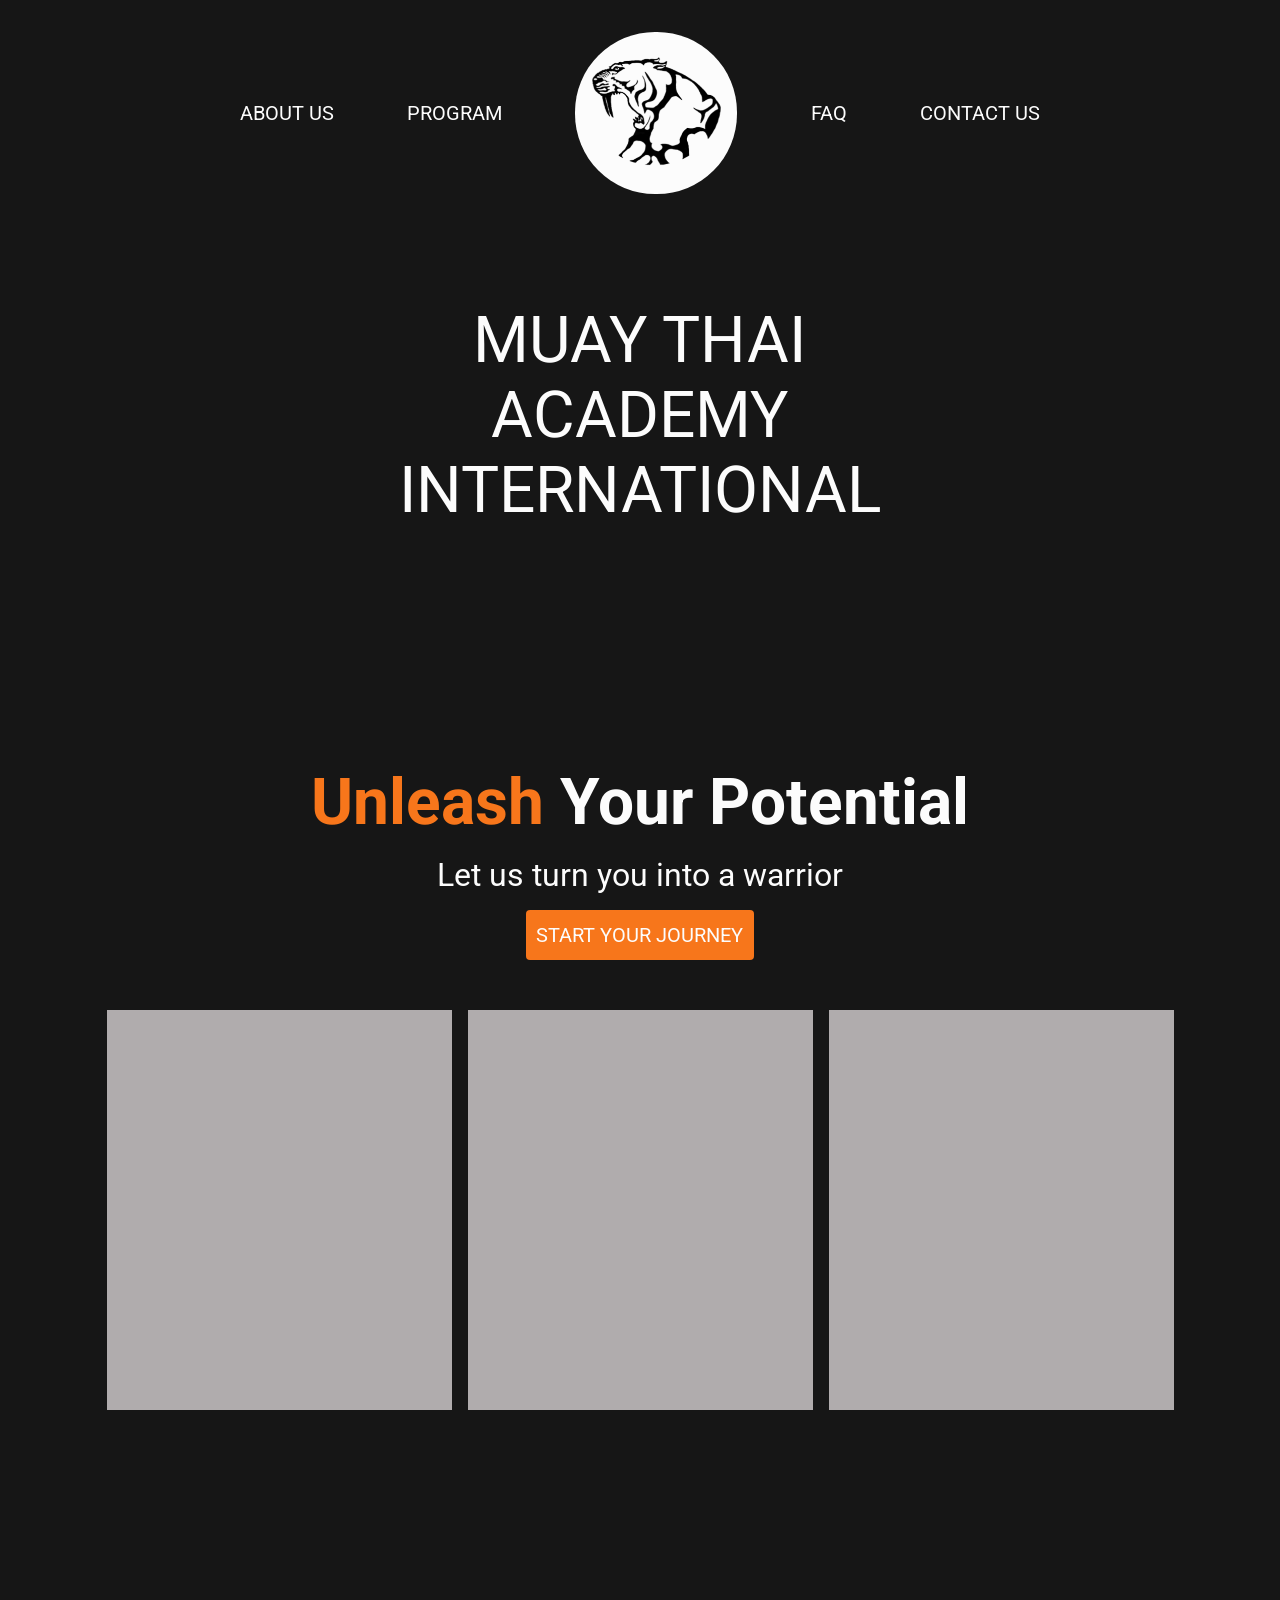
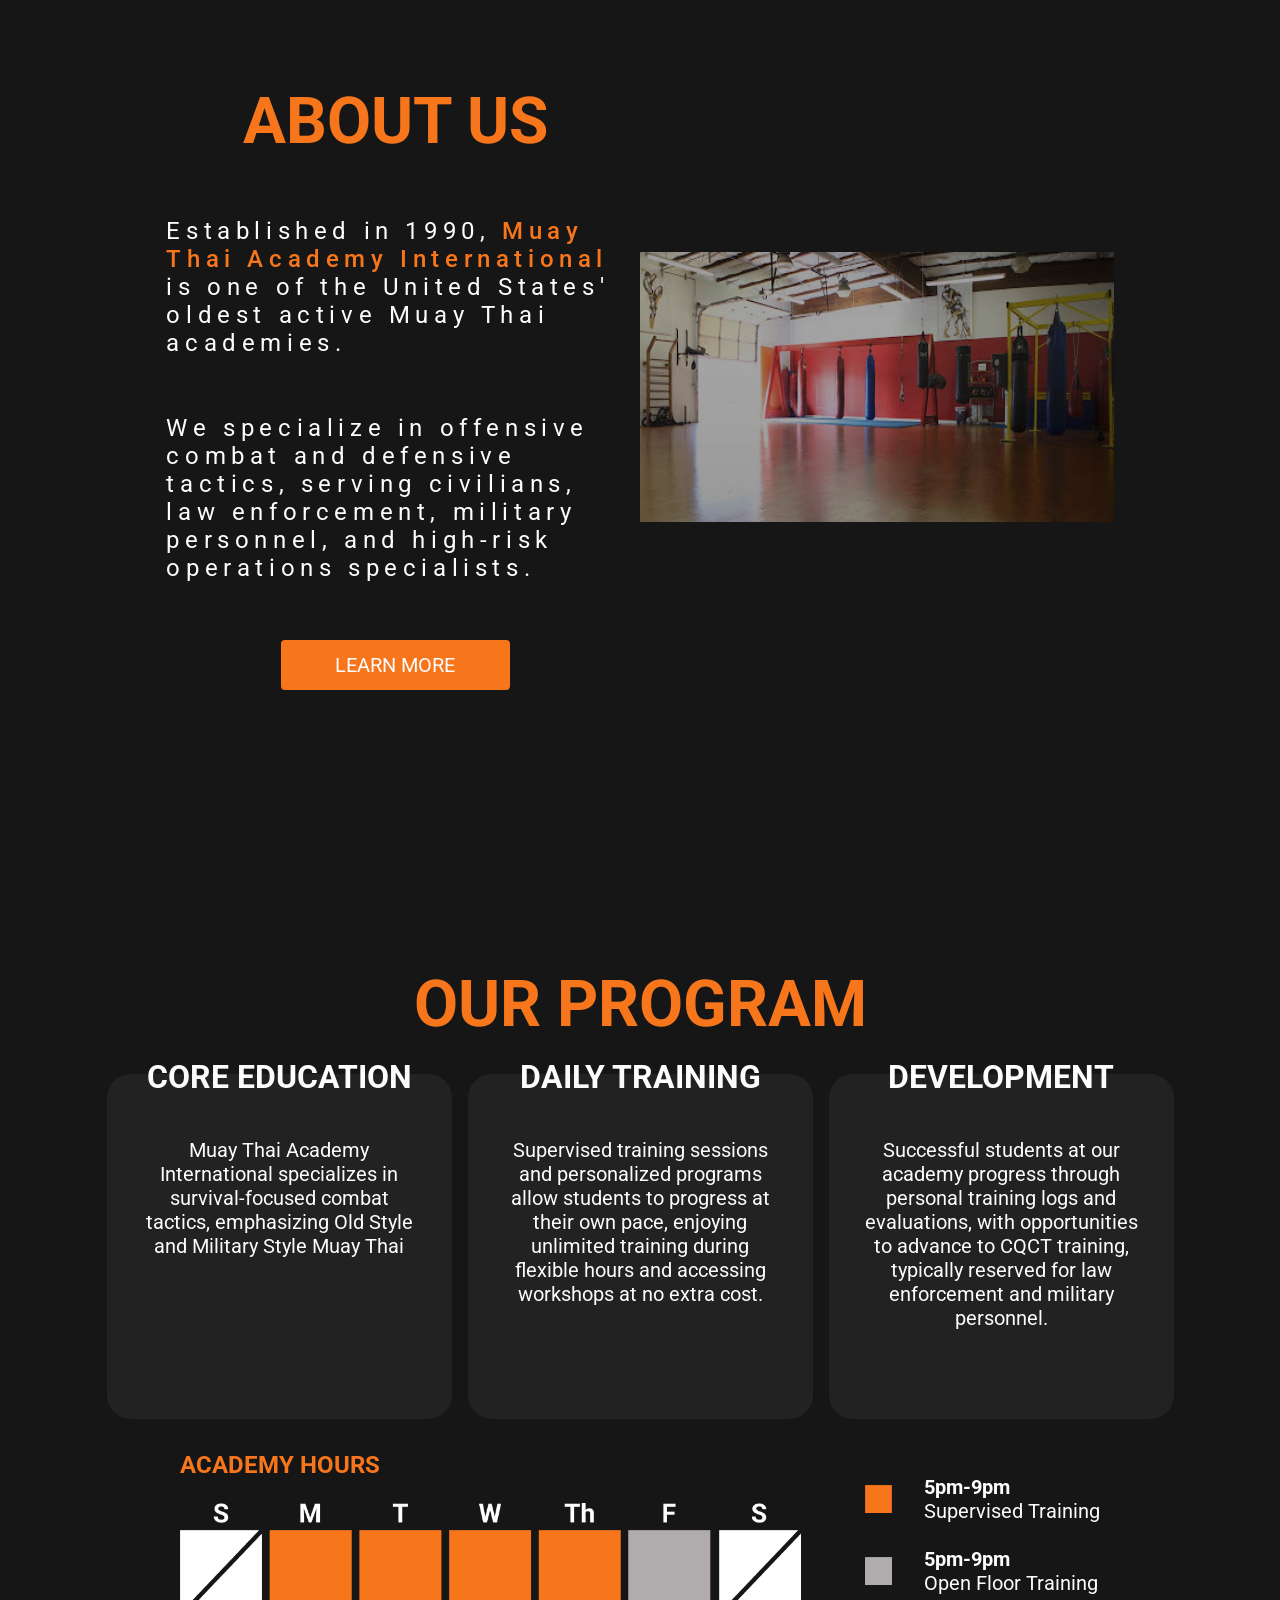
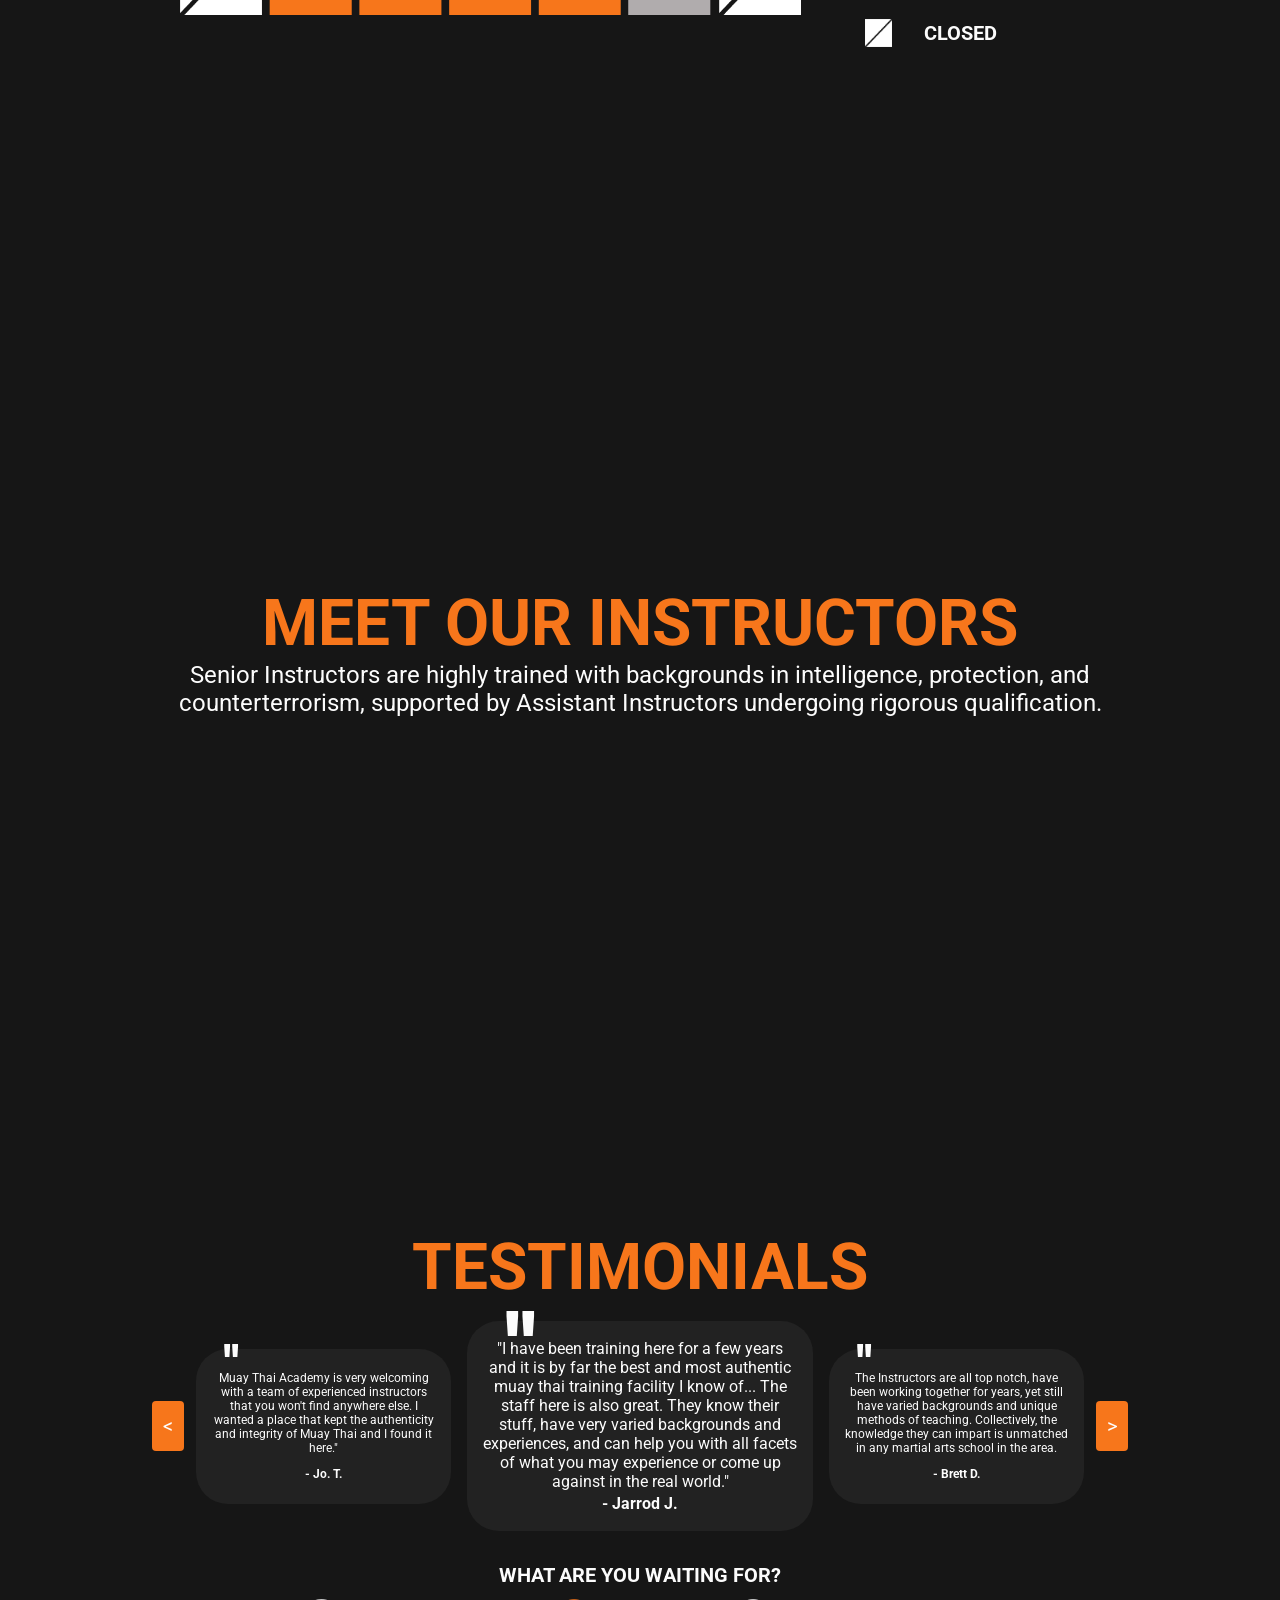
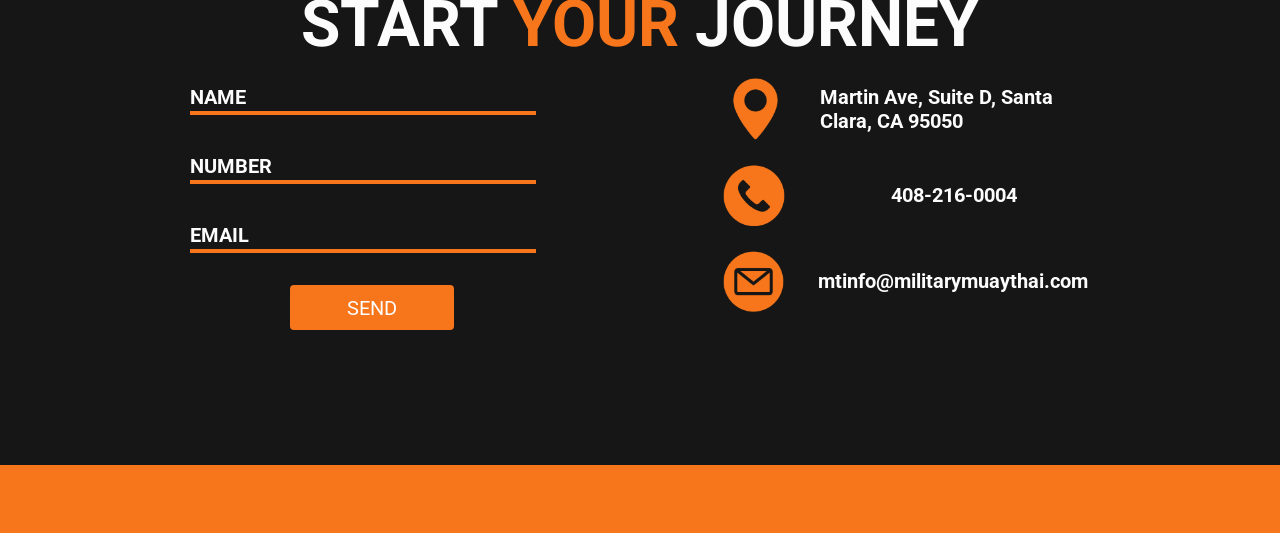
==== commit 60331db1: "testimonial card edits" ====
--- a/index.html
+++ b/index.html
@@ -132,7 +132,7 @@
         undergoing rigorous qualification.
       </p>
     </section>
-    <section id="action">
+    <section id="contact">
       <div class="testimonials">
         <h2>TESTIMONIALS</h2>
         <div class="carousel-container">
--- a/style.css
+++ b/style.css
@@ -304,7 +304,7 @@
   right: -5%;
 }
 
-.quotation-mark {
+.testimonial-card.main .quotation-mark {
   font-family: "Saira Condensed", sans-serif;
   font-weight: bold;
   font-size: 96px;
@@ -313,8 +313,18 @@
   left: 10%;
   transform: translateY(-35%);
 }
+
+.quotation-mark {
+  font-family: "Saira Condensed", sans-serif;
+  font-weight: bold;
+  font-size: 3rem;
+  position: absolute;
+  top: 0;
+  left: 10%;
+  transform: translateY(-35%);
+}
 /* CALL TO ACTION */
-#action h2 {
+#contact h2 {
   margin-bottom: 1rem;
 }
 .cta {
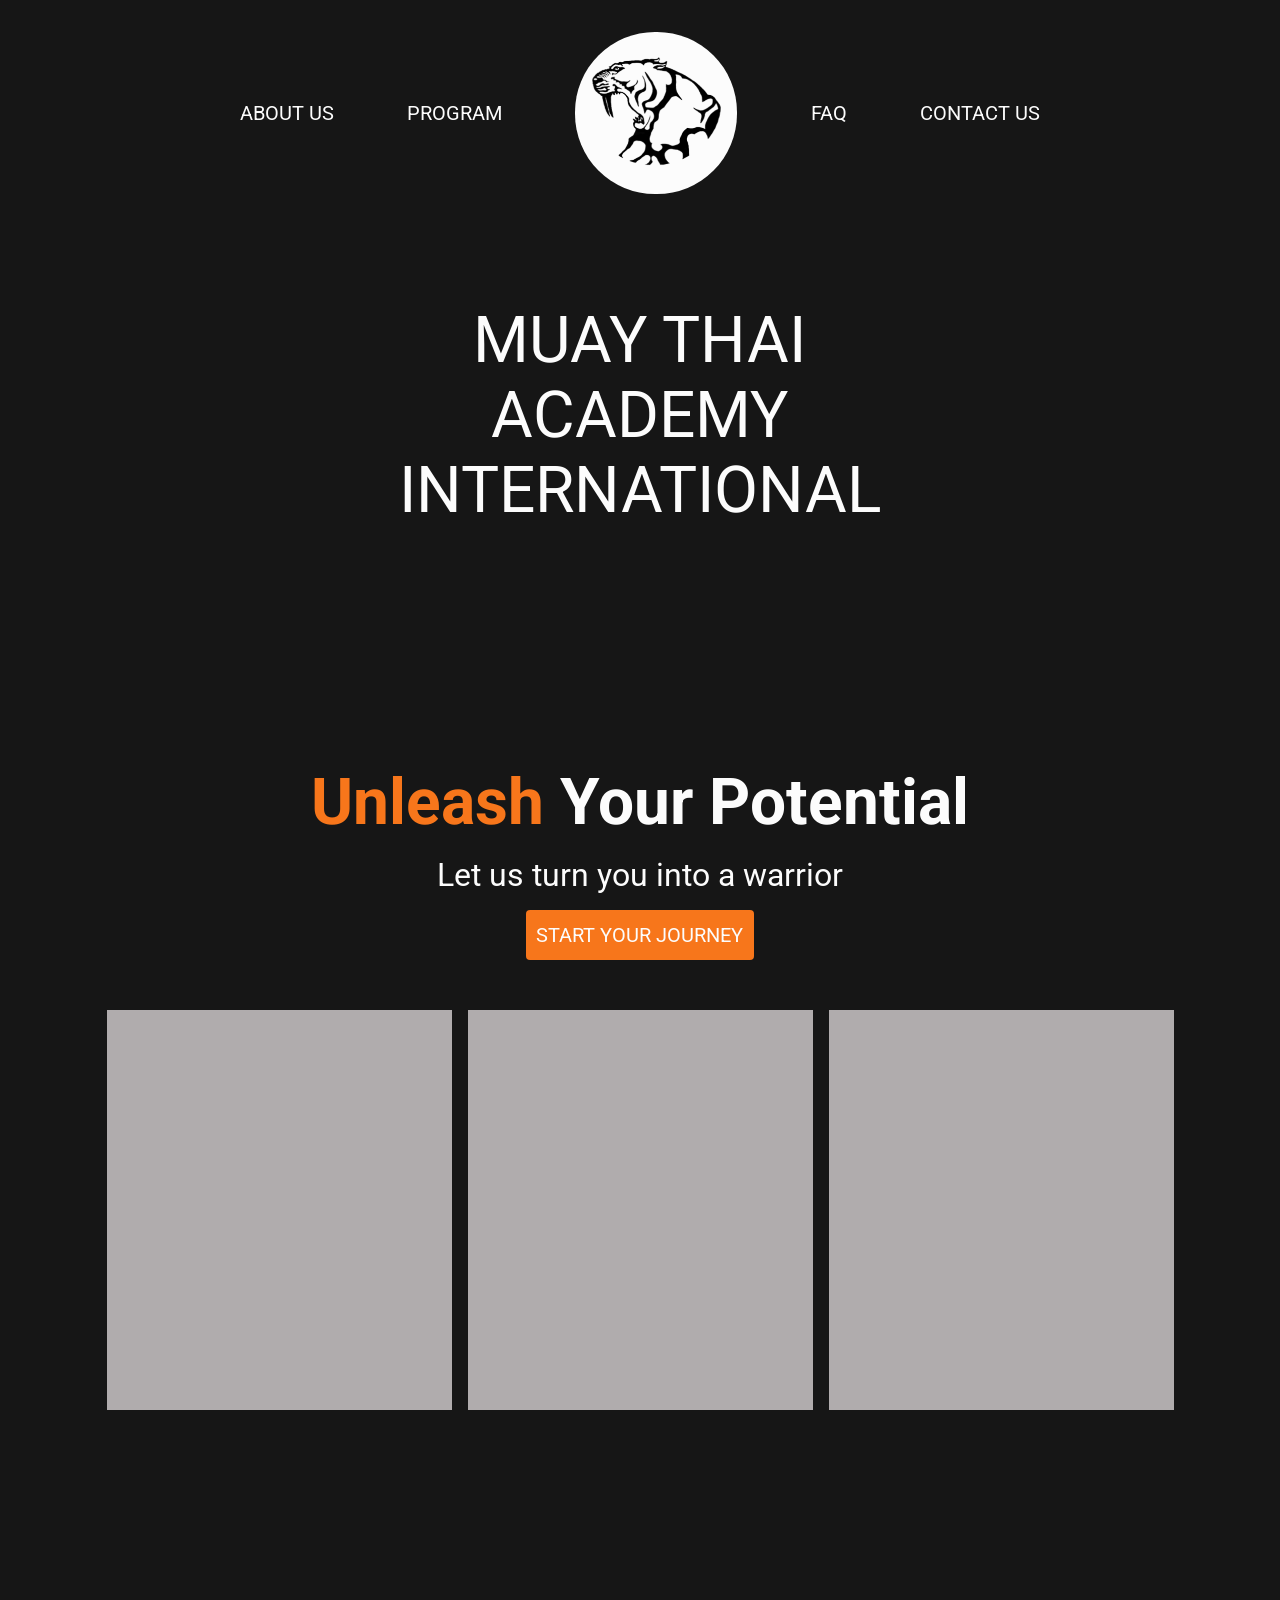
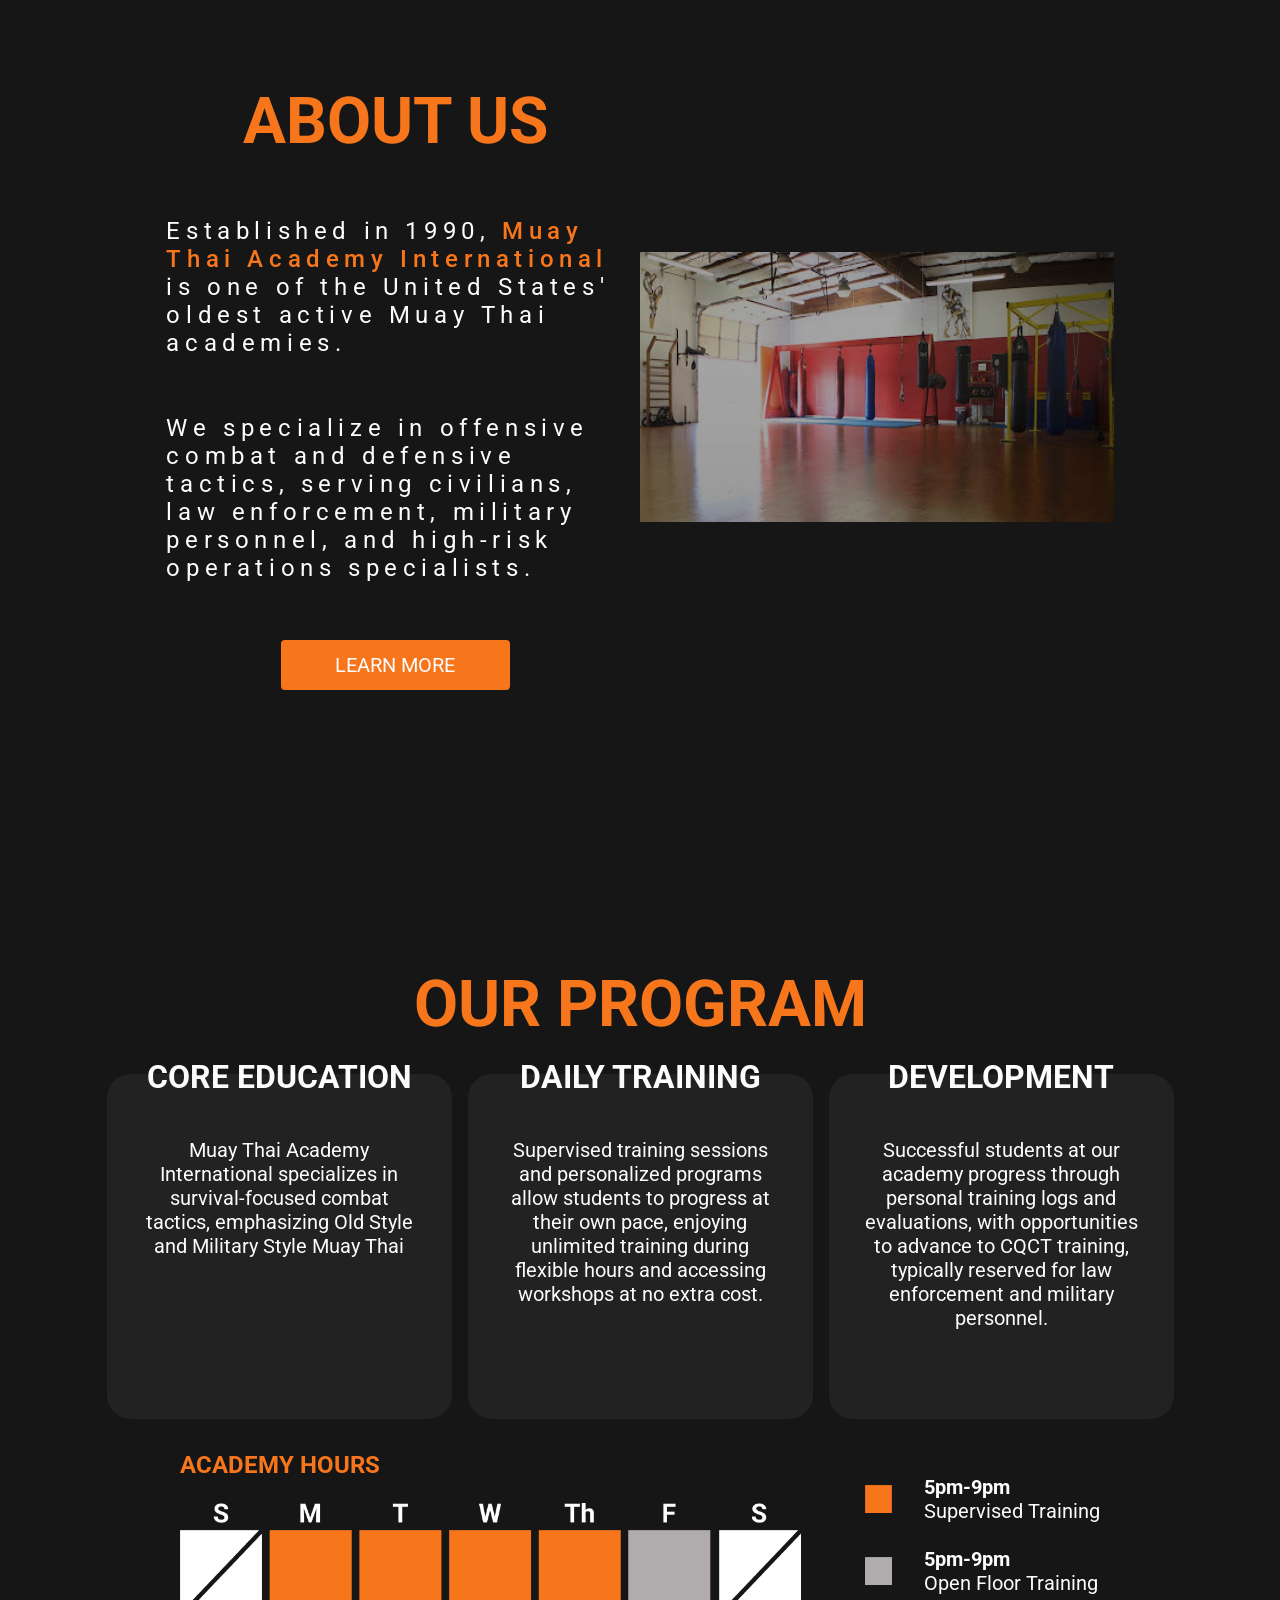
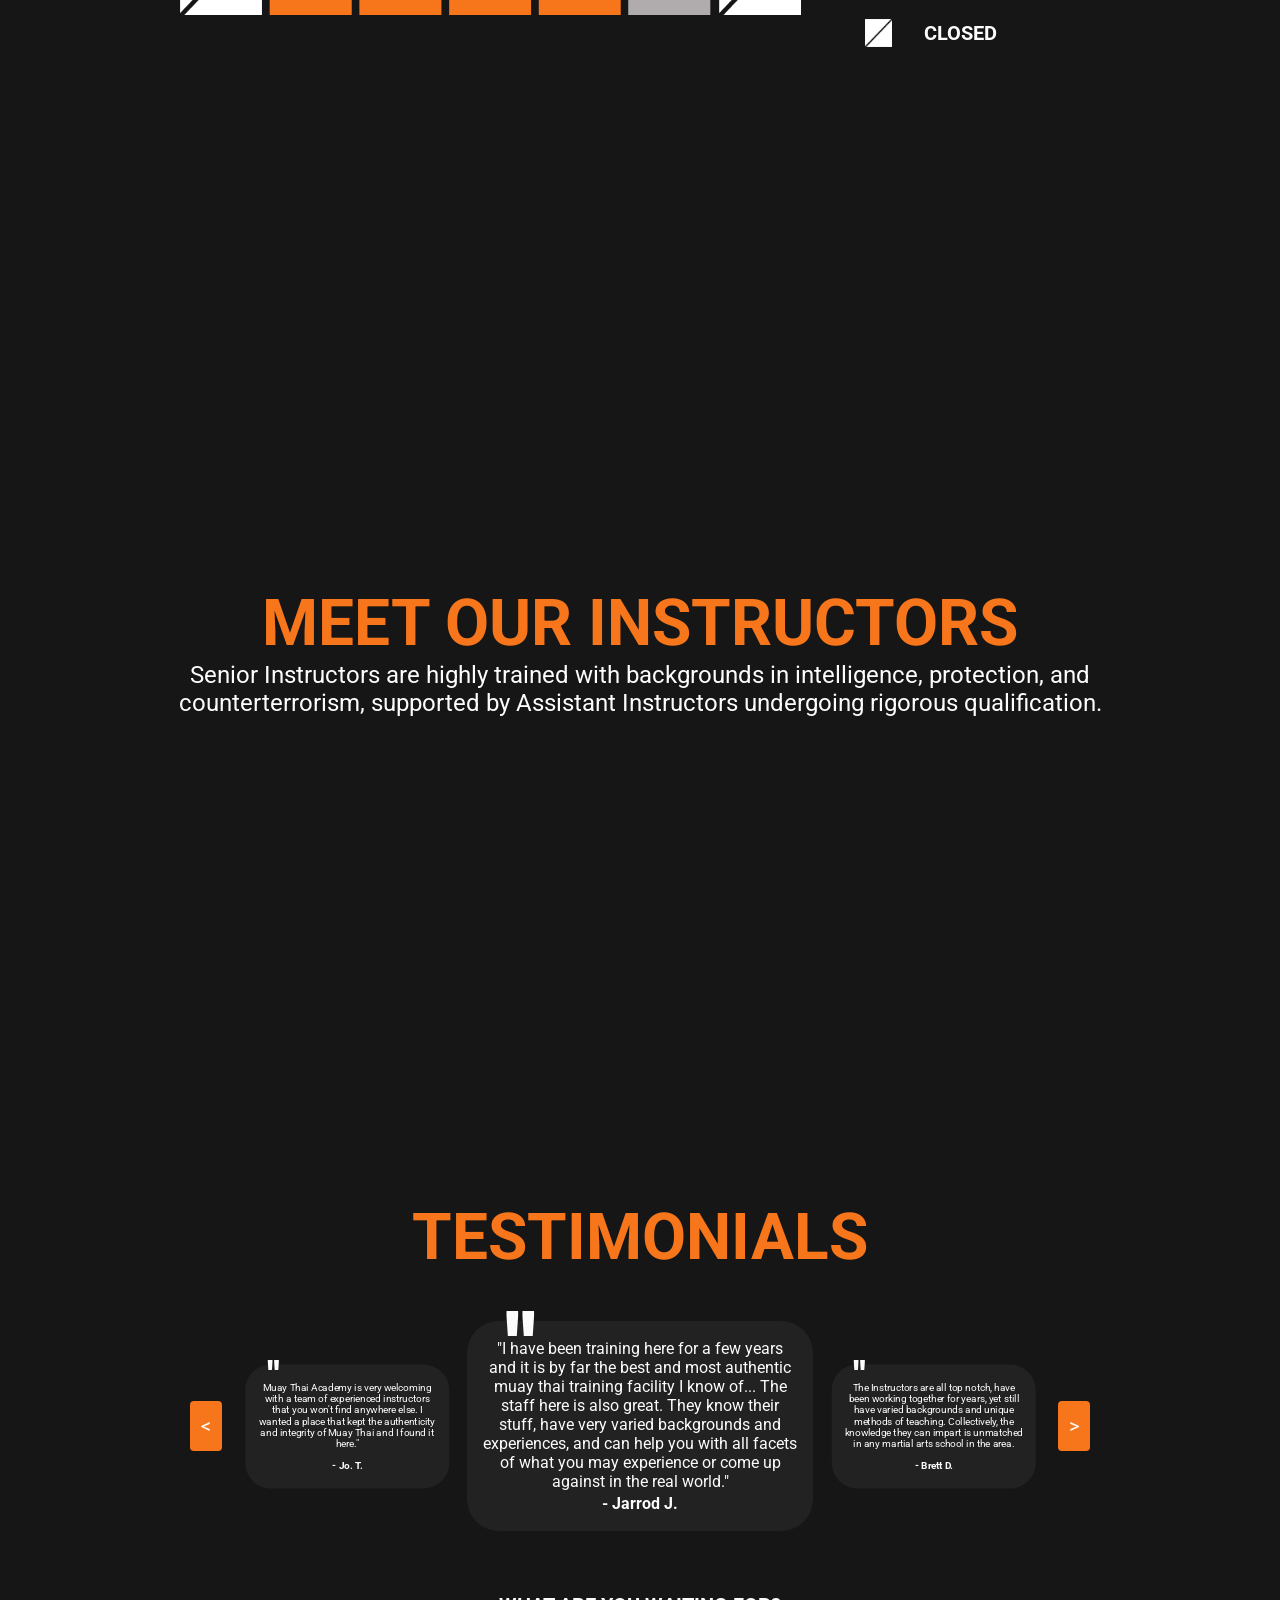
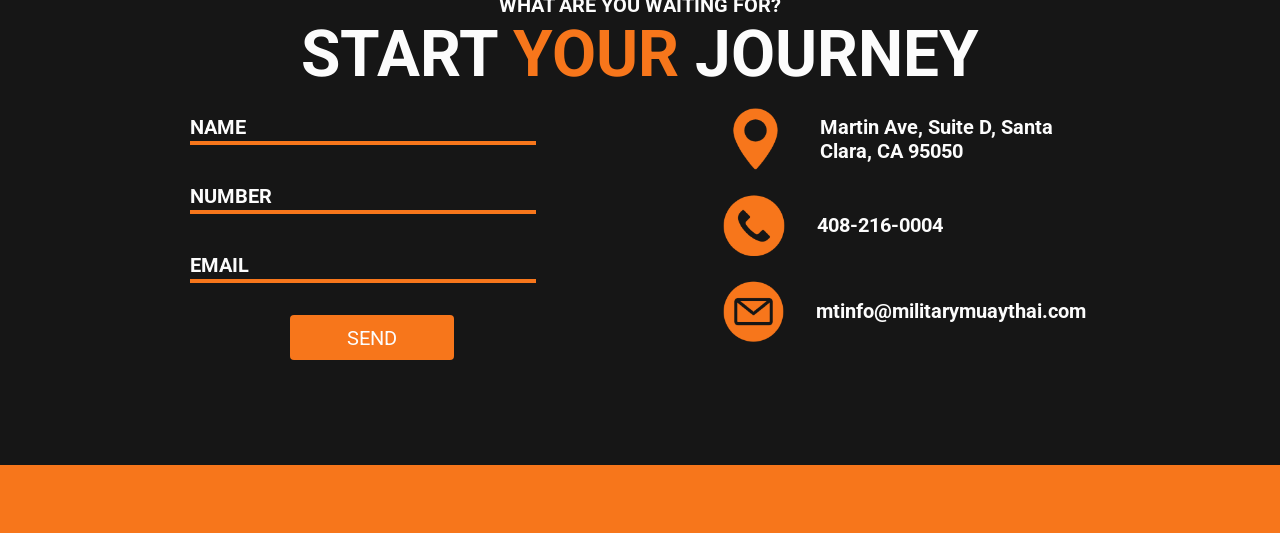
==== commit 0c92d3ef: "carousel (work in progress)" ====
--- a/index.html
+++ b/index.html
@@ -23,8 +23,8 @@
   </head>
   <body>
     <nav class="navbar">
-      <a href="" class="nav-link">ABOUT US</a>
-      <a href="" class="nav-link">PROGRAM</a>
+      <a href="./about.html" class="nav-link">ABOUT US</a>
+      <a href="#program" class="nav-link">PROGRAM</a>
       <div class="academy-logo">
         <img
           src="/assets/MuayThaiAcademyIcon.png"
@@ -32,8 +32,8 @@
           class="academy-logo-img"
         />
       </div>
-      <a href="" class="nav-link">FAQ</a>
-      <a href="" class="nav-link">CONTACT US</a>
+      <a href="./faq.html" class="nav-link">FAQ</a>
+      <a href="#contact" class="nav-link">CONTACT US</a>
     </nav>
     <h1 class="academy-name">MUAY THAI<br />ACADEMY INTERNATIONAL</h1>
     <section id="hero">
@@ -136,38 +136,70 @@
       <div class="testimonials">
         <h2>TESTIMONIALS</h2>
         <div class="carousel-container">
-          <div class="testimonial-card before">
-            <p class="quotation-mark">"</p>
-            <p class="testimonial-text">
-              Muay Thai Academy is very welcoming with a team of experienced
-              instructors that you won't find anywhere else. I wanted a place
-              that kept the authenticity and integrity of Muay Thai and I found
-              it here."
-            </p>
-            <p class="author">- Jo. T.</p>
-          </div>
-          <div class="testimonial-card main">
-            <p class="quotation-mark">"</p>
-            <p class="testimonial-text">
-              "I have been training here for a few years and it is by far the
-              best and most authentic muay thai training facility I know of...
-              The staff here is also great. They know their stuff, have very
-              varied backgrounds and experiences, and can help you with all
-              facets of what you may experience or come up against in the real
-              world."
-            </p>
-            <p class="author">- Jarrod J.</p>
-          </div>
-          <div class="testimonial-card after">
-            <p class="quotation-mark">"</p>
-            <p class="testimonial-text">
-              The Instructors are all top notch, have been working together for
-              years, yet still have varied backgrounds and unique methods of
-              teaching. Collectively, the knowledge they can impart is unmatched
-              in any martial arts school in the area.
-            </p>
-            <p class="author">- Brett D.</p>
-          </div>
+          <ul class="carousel">
+            <li class="slide" data-prev>
+              <div class="testimonial-card before">
+                <p class="quotation-mark">"</p>
+                <p class="testimonial-text">
+                  Muay Thai Academy is very welcoming with a team of experienced
+                  instructors that you won't find anywhere else. I wanted a
+                  place that kept the authenticity and integrity of Muay Thai
+                  and I found it here."
+                </p>
+                <p class="author">- Jo. T.</p>
+              </div>
+            </li>
+            <li class="slide" data-active>
+              <div class="testimonial-card">
+                <p class="quotation-mark">"</p>
+                <p class="testimonial-text">
+                  "I have been training here for a few years and it is by far
+                  the best and most authentic muay thai training facility I know
+                  of... The staff here is also great. They know their stuff,
+                  have very varied backgrounds and experiences, and can help you
+                  with all facets of what you may experience or come up against
+                  in the real world."
+                </p>
+                <p class="author">- Jarrod J.</p>
+              </div>
+            </li>
+            <li class="slide" data-next>
+              <div class="testimonial-card">
+                <p class="quotation-mark">"</p>
+                <p class="testimonial-text">
+                  The Instructors are all top notch, have been working together
+                  for years, yet still have varied backgrounds and unique
+                  methods of teaching. Collectively, the knowledge they can
+                  impart is unmatched in any martial arts school in the area.
+                </p>
+                <p class="author">- Brett D.</p>
+              </div>
+            </li>
+            <li class="slide">
+              <div class="testimonial-card">
+                <p class="quotation-mark">"</p>
+                <p class="testimonial-text">
+                  The Instructors are all top notch, have been working together
+                  for years, yet still have varied backgrounds and unique
+                  methods of teaching. Collectively, the knowledge they can
+                  impart is unmatched in any martial arts school in the area.
+                </p>
+                <p class="author">- Brett D.</p>
+              </div>
+            </li>
+            <li class="slide">
+              <div class="testimonial-card">
+                <p class="quotation-mark">"</p>
+                <p class="testimonial-text">
+                  The Instructors are all top notch, have been working together
+                  for years, yet still have varied backgrounds and unique
+                  methods of teaching. Collectively, the knowledge they can
+                  impart is unmatched in any martial arts school in the area.
+                </p>
+                <p class="author">- Brett D.</p>
+              </div>
+            </li>
+          </ul>
           <button class="testimonial-btn prev"><</button>
           <button class="testimonial-btn next">></button>
         </div>
--- a/style.css
+++ b/style.css
@@ -37,9 +37,9 @@
 
 html {
   background: var(--black);
-  scroll-behavior: smooth;
   height: 100%;
   scroll-snap-type: y proximity;
+  scroll-behavior: smooth;
 }
 
 section {
@@ -265,7 +265,15 @@
   display: flex;
   justify-content: center;
   align-items: center;
-  gap: 1rem;
+  position: relative;
+  height: 30vh;
+  width: 100vh;
+}
+
+.carousel {
+  display: flex;
+  justify-content: center;
+  align-items: center;
   position: relative;
 }
 
@@ -281,11 +289,37 @@
   font-size: 0.75rem;
 }
 
+.slide {
+  opacity: 0;
+  position: absolute;
+  transition: 0.5s all ease;
+  transform: scale(50%);
+}
+
+.slide[data-active],
+.slide[data-next],
+.slide[data-prev] {
+  opacity: 1;
+  transition: 0.5s all ease;
+}
+
+.slide[data-active] {
+  transform: scale(100%);
+}
+
+.slide[data-next] {
+  transform: translateX(115%) scale(80%);
+}
+
+.slide[data-prev] {
+  transform: translateX(-115%) scale(80%);
+}
+
 .author {
   font-weight: bold;
 }
 
-.testimonial-card.main {
+.slide[data-active] .testimonial-card {
   width: 346px;
   height: 210px;
   font-size: 1rem;
@@ -297,14 +331,14 @@
 }
 
 .prev {
-  left: -5%;
+  left: 0;
 }
 
 .next {
-  right: -5%;
-}
-
-.testimonial-card.main .quotation-mark {
+  right: 0;
+}
+
+.slide[data-active] .quotation-mark {
   font-family: "Saira Condensed", sans-serif;
   font-weight: bold;
   font-size: 96px;
@@ -408,7 +442,7 @@
 }
 
 .contact-info li p {
-  margin: auto;
+  margin: auto 0;
 }
 
 .contact-icon {
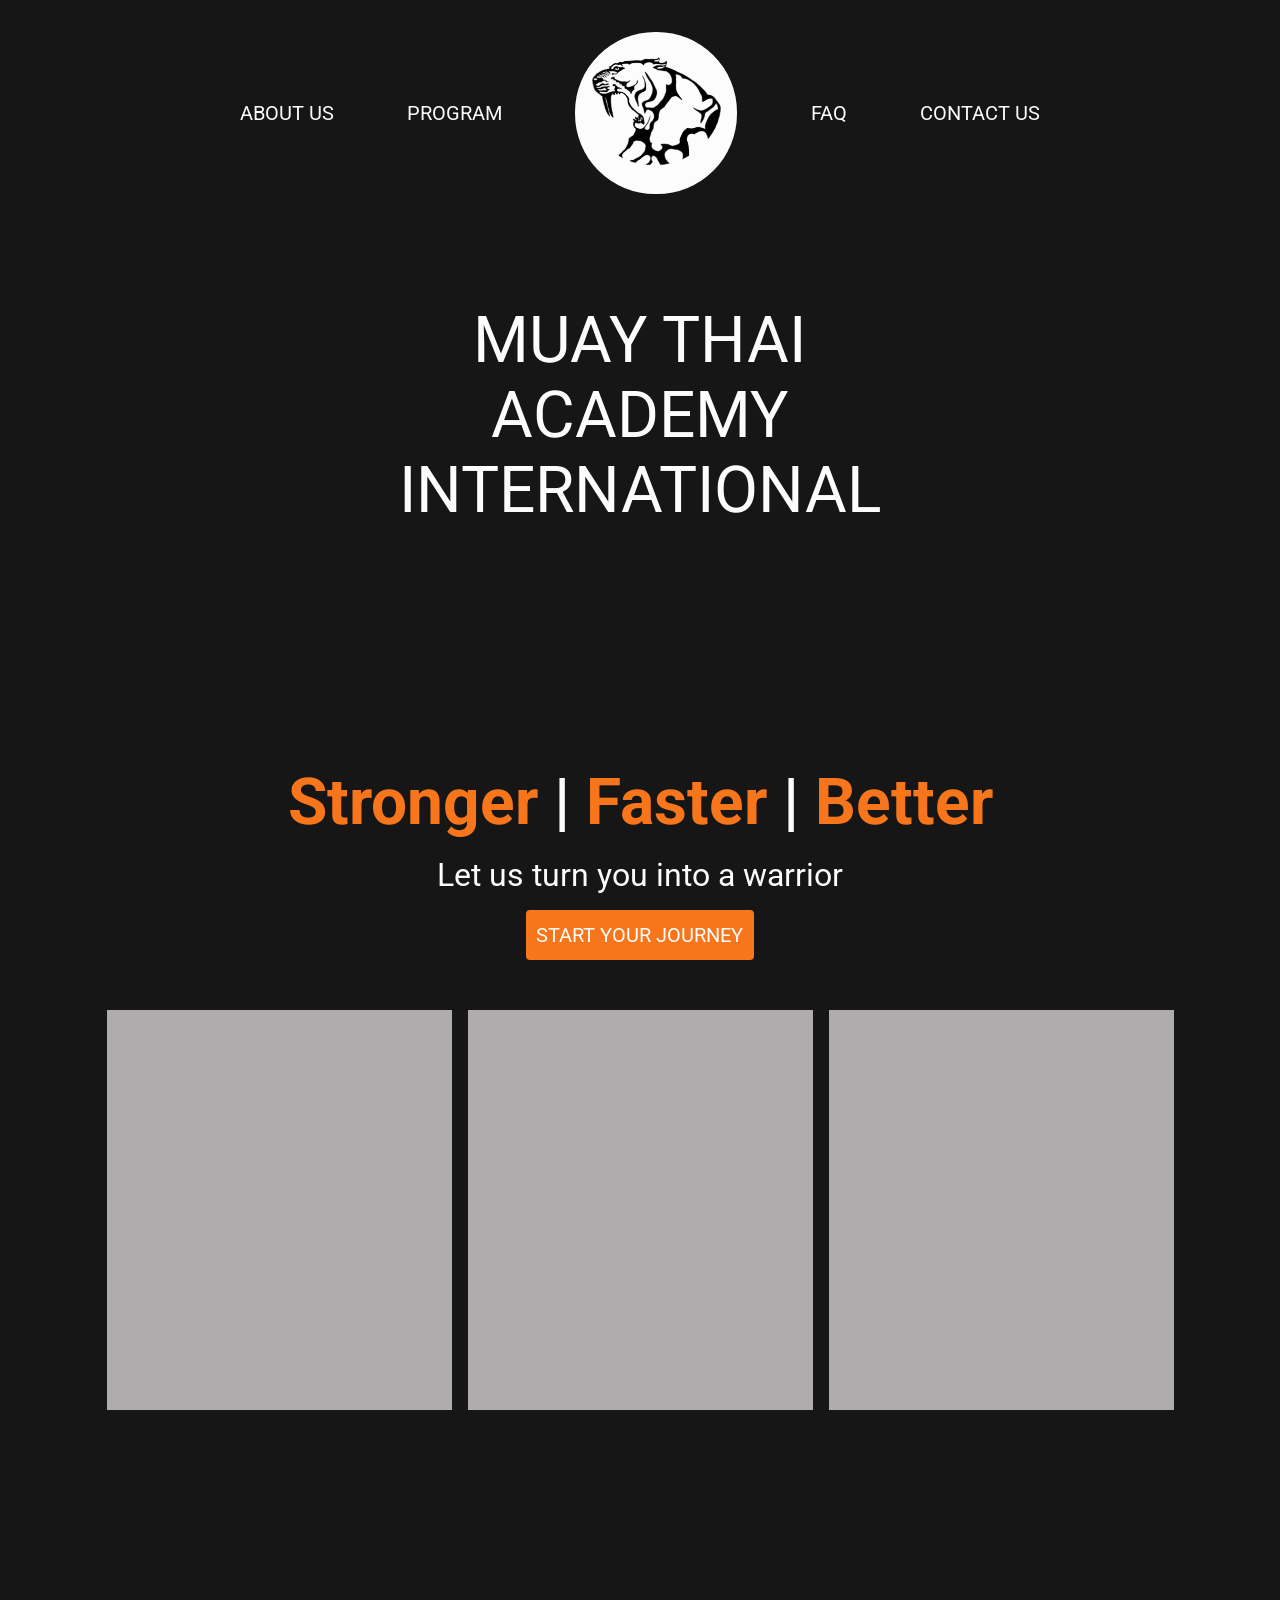
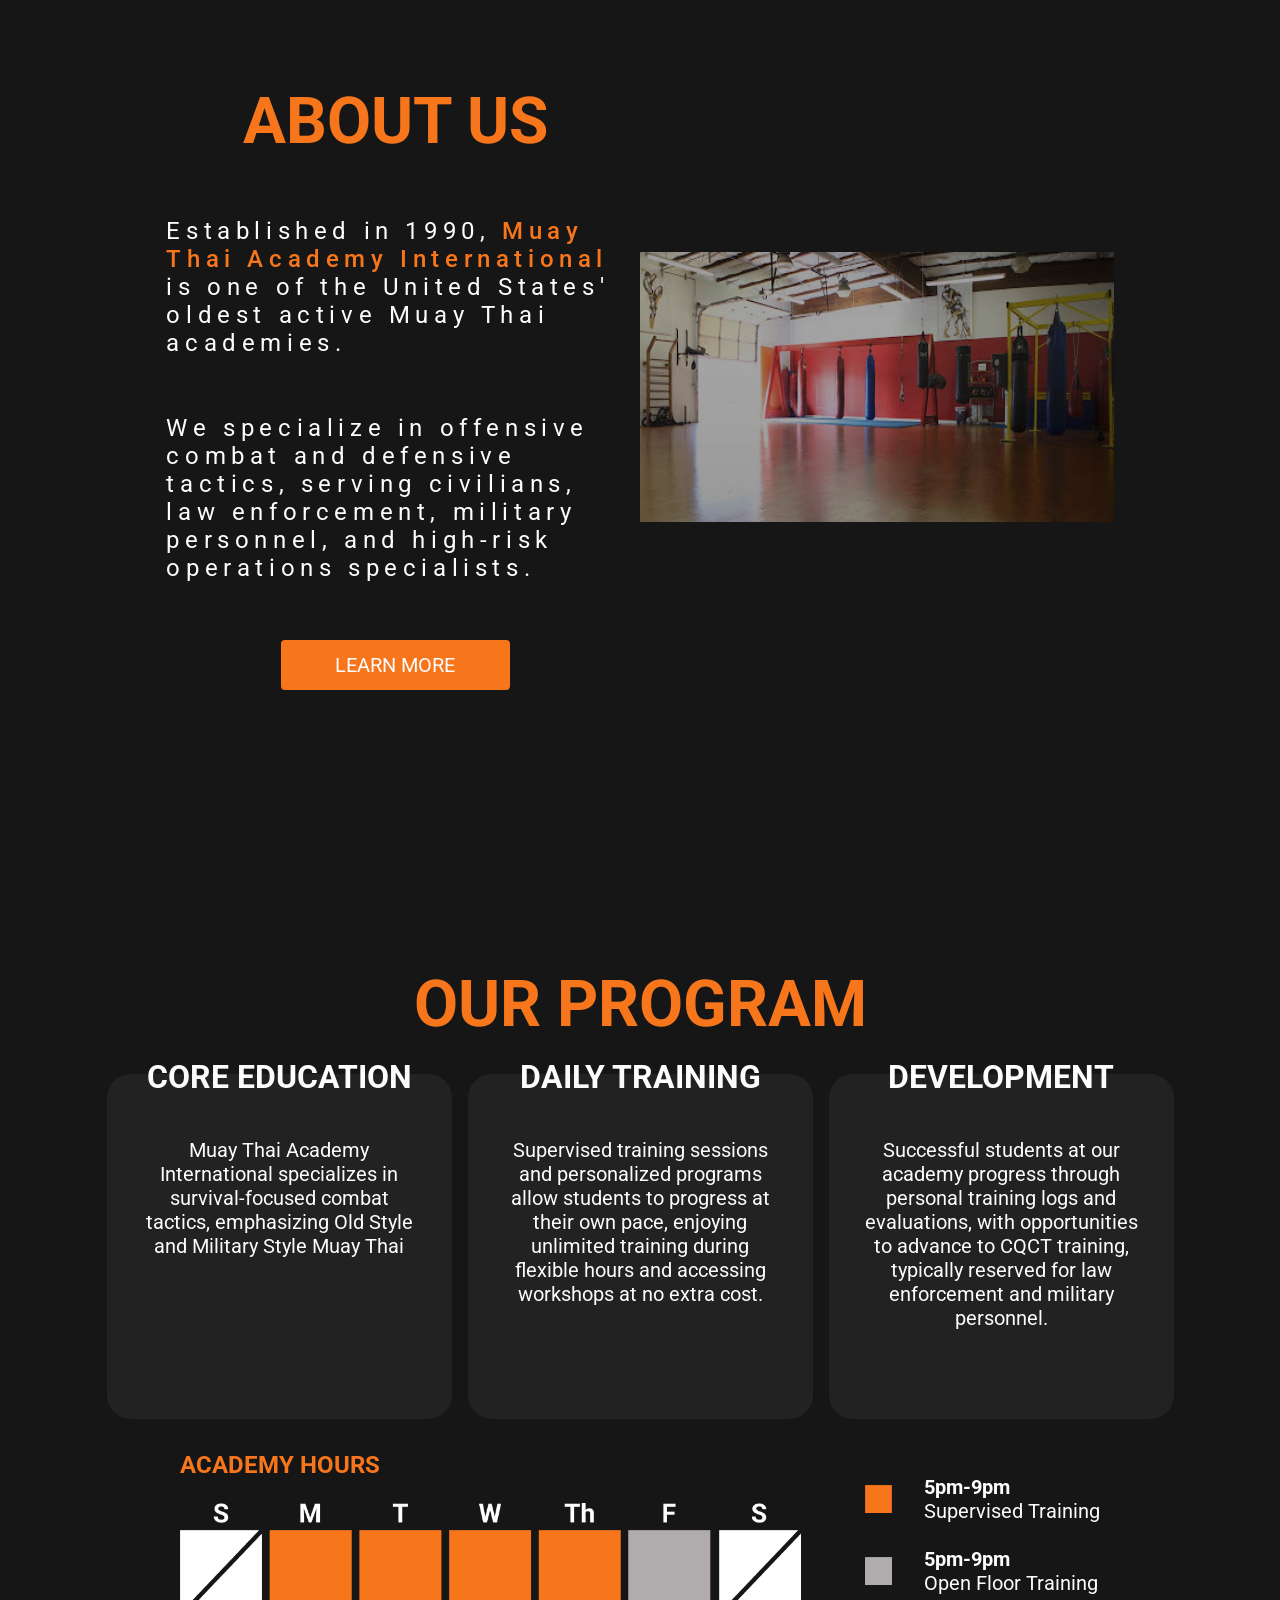
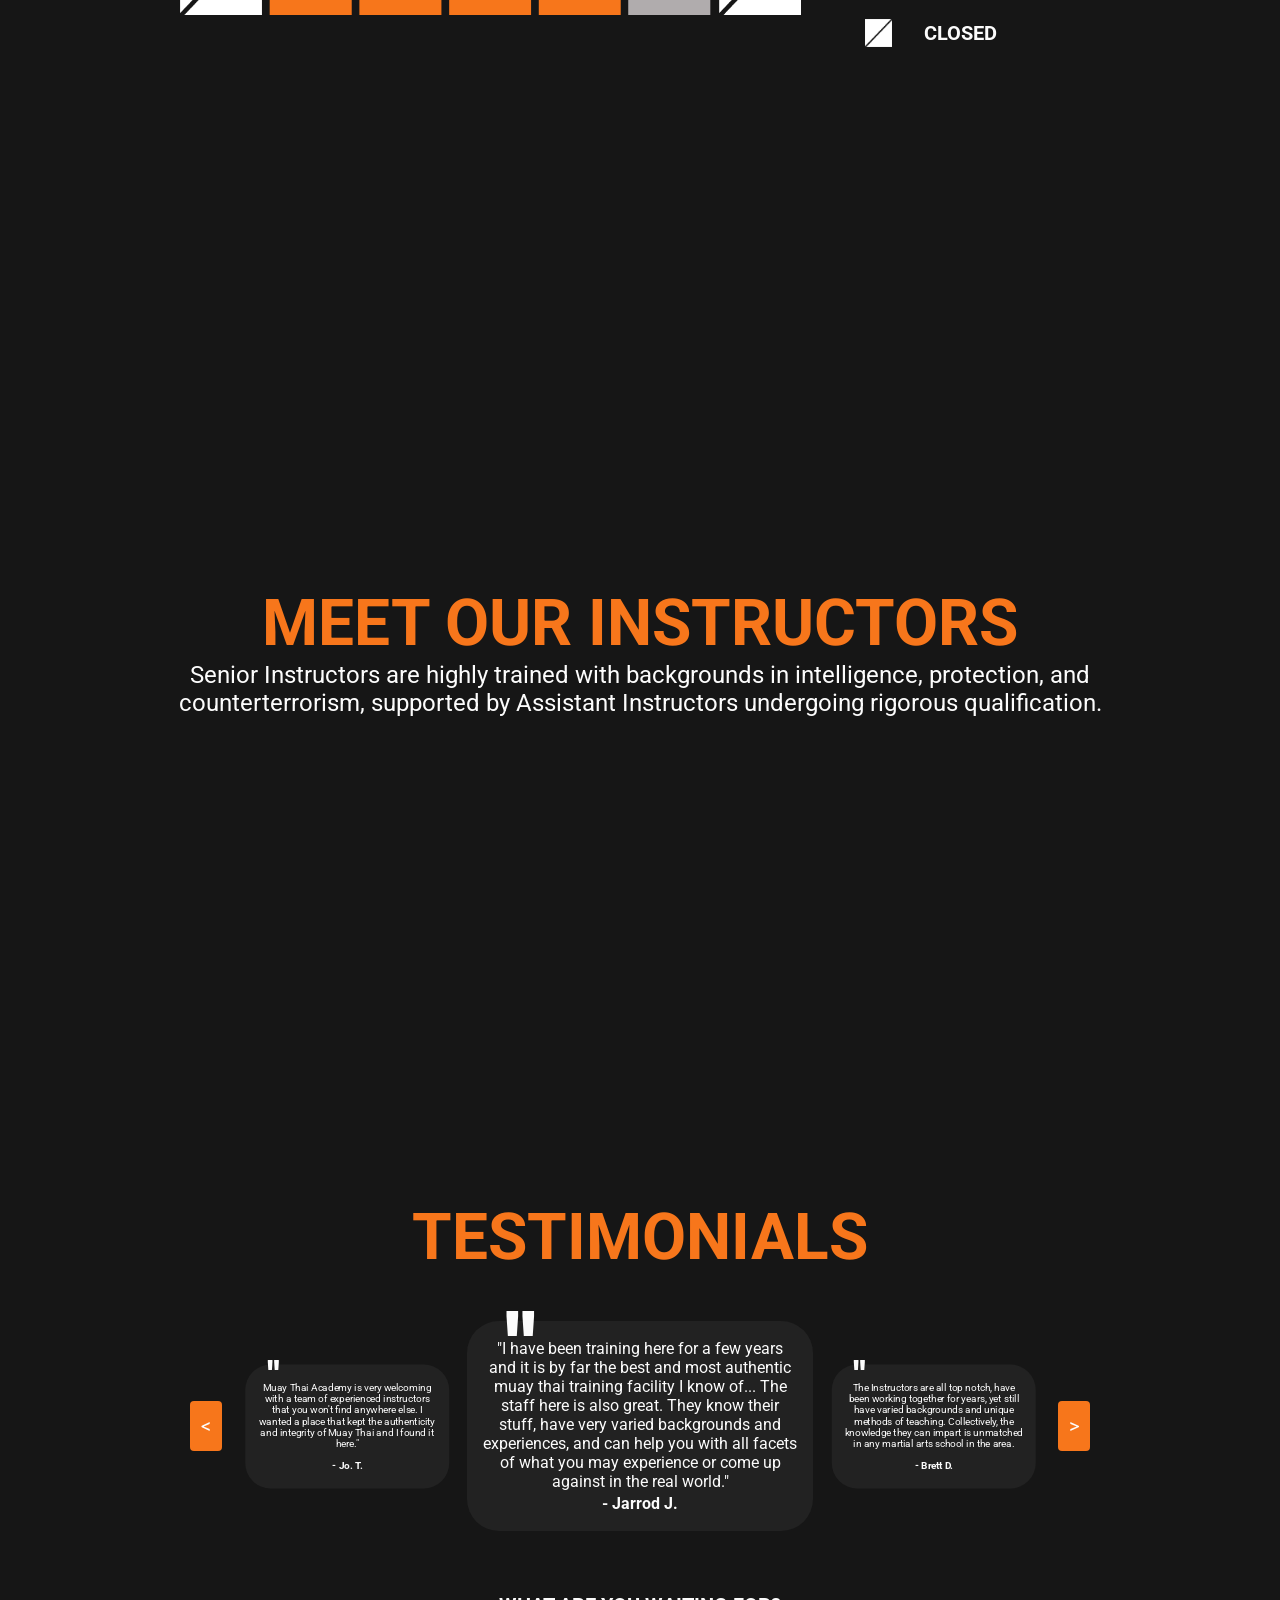
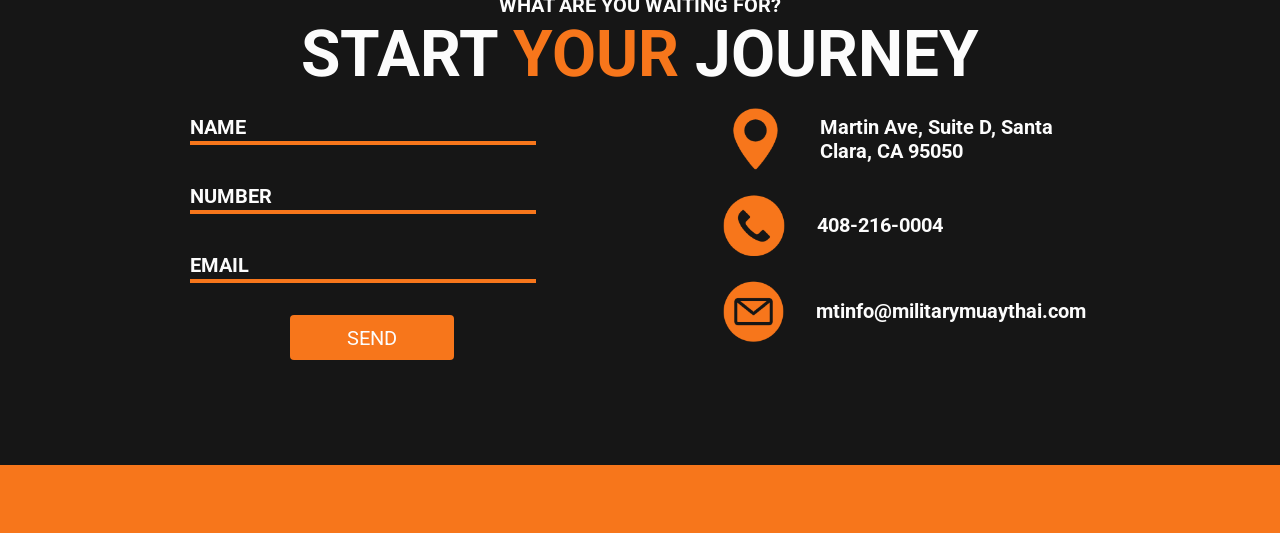
==== commit ec467fa5: "media query" ====
--- a/index.html
+++ b/index.html
@@ -37,7 +37,9 @@
     </nav>
     <h1 class="academy-name">MUAY THAI<br />ACADEMY INTERNATIONAL</h1>
     <section id="hero">
-      <h2 class="slogan"><span>Unleash</span> Your Potential</h2>
+      <h2 class="slogan">
+        <span>Stronger</span> | <span>Faster</span> | <span>Better</span>
+      </h2>
       <p>Let us turn you into a warrior</p>
       <button class="start-journey-btn">START YOUR JOURNEY</button>
       <div class="hero-img-container">
@@ -200,8 +202,12 @@
               </div>
             </li>
           </ul>
-          <button class="testimonial-btn prev"><</button>
-          <button class="testimonial-btn next">></button>
+          <button class="testimonial-btn prev" data-carousel-btn="prev">
+            <
+          </button>
+          <button class="testimonial-btn next" data-carousel-btn="next">
+            >
+          </button>
         </div>
       </div>
       <div class="cta">
--- a/style.css
+++ b/style.css
@@ -294,17 +294,21 @@
   position: absolute;
   transition: 0.5s all ease;
   transform: scale(50%);
+  z-index: 0;
 }
 
 .slide[data-active],
 .slide[data-next],
 .slide[data-prev] {
   opacity: 1;
-  transition: 0.5s all ease;
+  z-index: 3;
+  transition: .75s all ease;
 }
 
 .slide[data-active] {
   transform: scale(100%);
+  z-index: 4;
+  transition: 1s all ease;
 }
 
 .slide[data-next] {
@@ -328,6 +332,7 @@
 .testimonial-btn {
   position: absolute;
   width: 2rem;
+  z-index: 5;
 }
 
 .prev {
@@ -456,3 +461,71 @@
   width: 150%;
   transform: translateX(-20%);
 }
+
+@media (max-width: 1200px) {
+  *{
+    flex-direction: column;
+    align-items: center;
+  }
+
+  .academy-name{
+    font-size: 3rem;
+    margin: 2rem auto;
+    width: auto;
+  }
+
+  .slogan {
+    font-size: 2rem;
+  }
+
+  .div {
+    width: auto;
+    min-height: 100vh;
+  }
+
+  section {
+    width: auto;
+    height: auto;
+    flex-direction: column;
+  }
+
+  .hours{
+    text-align: center;
+  }
+  .placeholder-img {
+    position:absolute;
+  }
+
+  .program-card-container{
+    display: flex;
+    flex-direction: column;
+    align-items: center;
+  }
+
+  .program-card{
+    margin-bottom: 2rem;
+    width: 80%;
+  }
+  
+  .testimonial-btn{
+    display: none;
+  }
+
+  .input-wrap{
+    width: 200px;
+  }
+
+  .week{
+    scale: 60%;
+  }
+
+  .schedule li {
+    display: flex;
+    flex-direction: row;
+    gap: 2rem;
+    margin: 1.5rem 0;
+    align-items: center;
+    text-align: left;
+    font-size: 20px;
+  }
+}
